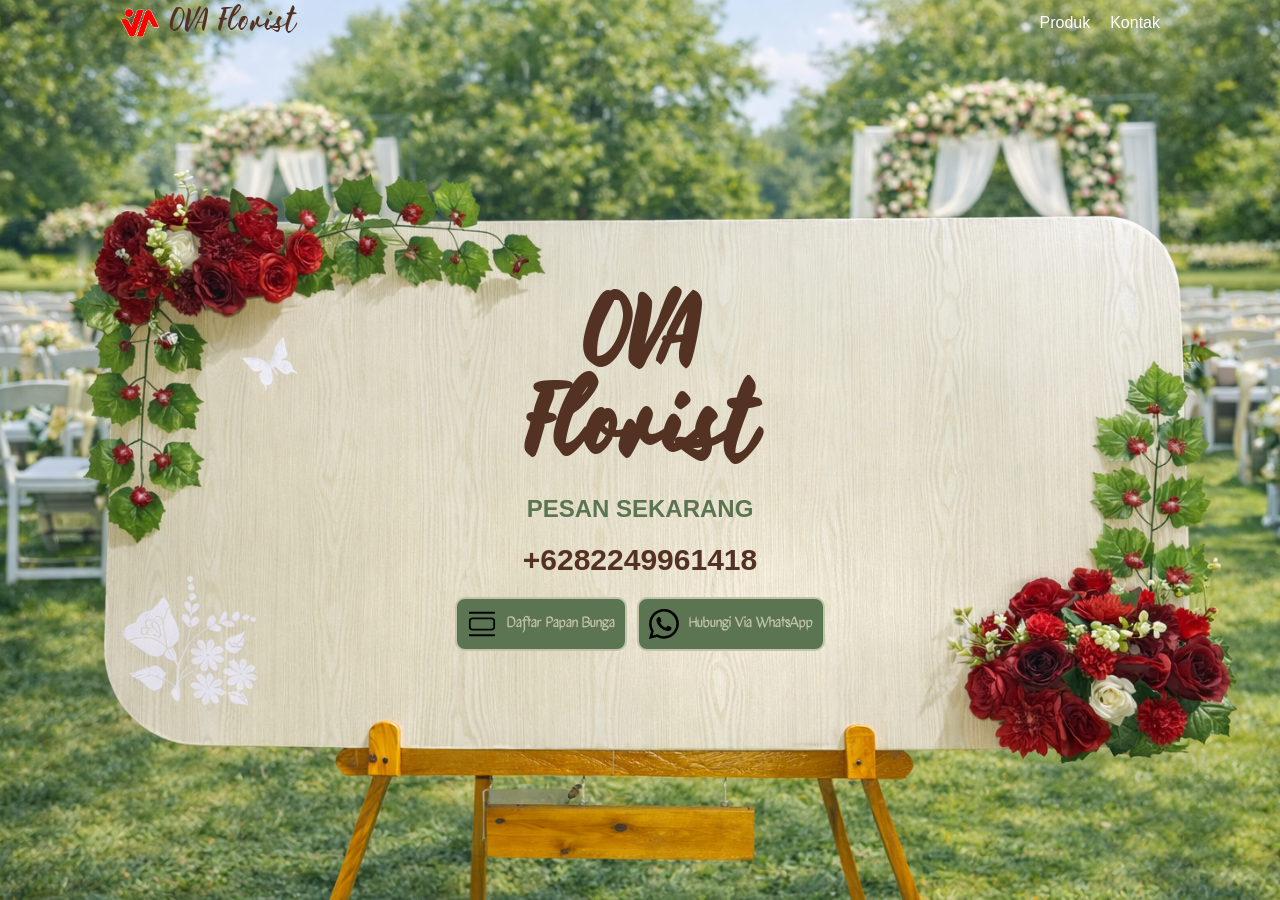
==== index.html @ 8baa2b20 "Update index.html Tombol whatsapp ke indonesia, tonbol list jadi daftar, dan update dari toko ova me" ====
<!DOCTYPE html>
<html lang="en">
<head>
    <meta charset="UTF-8">
    <meta name="viewport" content="width=device-width, initial-scale=1.0">
    <title>Ova Florist: Pesan Sekarang</title>
    <link rel="shortcut icon" href="img/icon/logo.png" type="image/x-icon">
    <link rel="stylesheet" href="style.css">
</head>
<body>
    <div class="container">
        <header>
            <div class="box">
                <a href="#">
                    <div class="logo">
                        <img src="img/icon/logo.png" alt="ova-logo" width="40px">
                        <p>OVA Florist</p>
                    </div>
                </a>
                <nav>
                    <ul>
                        <li>
                            <a href="#" class="product">Produk</a>
                        </li>
                        <li>
                            <a href="#" class="contact">Kontak</a>
                        </li>
                    </ul>
                </nav>
            </div>
        </header>
    <main>
        <div class="product">
            <section class="besar">
                <h1>Papan Kecil</h1>
                <div class="items">
                    <div class="item">
                        <img src="img/product/kecil/cantik-bulat1.jpeg" alt="bunga-besar">
                        <div class="name">Cantik Bulat1</div>
                        <div class="price">Rp 95.000</div>
                        <div class="btn-order">ORDER</div>
                    </div>
                    <div class="item">
                        <img src="img/product/kecil/cantik-bulat2.jpeg" alt="bunga-besar">
                        <div class="name">Cantik Bulat2</div>
                        <div class="price">Rp 95.000</div>
                        <div class="btn-order">ORDER</div>
                    </div>
                    <div class="item">
                        <img src="img/product/kecil/cantik-bulat3.jpeg" alt="bunga-besar">
                        <div class="name">Cantik Bulat3</div>
                        <div class="price">Rp 95.000</div>
                        <div class="btn-order">ORDER</div>
                    </div>
                    <div class="item">
                        <img src="img/product/kecil/cantik-kotak1.jpeg" alt="bunga-besar">
                        <div class="name">Cantik Kotak 1</div>
                        <div class="price">Rp 95.000</div>
                        <div class="btn-order">ORDER</div>
                    </div>
                    <div class="item">
                        <img src="img/product/kecil/cantik-kotak2.jpeg" alt="bunga-besar">
                        <div class="name">Cantik Kotak2</div>
                        <div class="price">Rp 95.000</div>
                        <div class="btn-order">ORDER</div>
                    </div>
                    <div class="item">
                        <img src="img/product/kecil/cantik-kotak3.jpeg" alt="bunga-besar">
                        <div class="name">Cantik Kotak3</div>
                        <div class="price">Rp 95.000</div>
                        <div class="btn-order">ORDER</div>
                    </div>
                    <div class="item">
                        <img src="img/product/kecil/cantik-kubah1.jpg" alt="bunga-besar">
                        <div class="name">Cantik Kubah1</div>
                        <div class="price">Rp 95.000</div>
                        <div class="btn-order">ORDER</div>
                    </div>
                </div>
            </section>
            <section class="sedang">
                <h1>Papan Sedang</h1>
                <div class="items">
                    <div class="item">
                        <img src="img/product/papan bunga sedang/indah-bulat1.jpeg" alt="bunga-besar">
                        <div class="name">Indah Bulat1</div>
                        <div class="price">Rp 170.000</div>
                        <div class="btn-order">ORDER</div>
                    </div>
                    <div class="item">
                        <img src="img/product/papan bunga sedang/indah-bulat2.jpg" alt="bunga-besar">
                        <div class="name">Indah Bulat2</div>
                        <div class="price">Rp 170.000</div>
                        <div class="btn-order">ORDER</div>
                    </div>
                    <div class="item">
                        <img src="img/product/papan bunga sedang/indah-kotak1.jpeg" alt="bunga-besar">
                        <div class="name">Indah Kotak1</div>
                        <div class="price">Rp 165.000</div>
                        <div class="btn-order">ORDER</div>
                    </div>
                    <div class="item">
                        <img src="img/product/papan bunga sedang/indah-kotak2.jpeg" alt="bunga-besar">
                        <div class="name">Indah Kotak2</div>
                        <div class="price">Rp 165.000</div>
                        <div class="btn-order">ORDER</div>
                    </div>
                    <div class="item">
                        <img src="img/product/papan bunga sedang/indah-kotak3.jpeg" alt="bunga-besar">
                        <div class="name">Indah Kotak3</div>
                        <div class="price">Rp 165.000</div>
                        <div class="btn-order">ORDER</div>
                    </div>
                    <div class="item">
                        <img src="img/product/papan bunga sedang/indah-kotak4.jpeg" alt="bunga-besar">
                        <div class="name">Indah Kotak4</div>
                        <div class="price">Rp 165.000</div>
                        <div class="btn-order">ORDER</div>
                    </div>
                    <div class="item">
                        <img src="img/product/papan bunga sedang/indah-kotak5.jpeg" alt="bunga-besar">
                        <div class="name">Indah Kotak5</div>
                        <div class="price">Rp 165.000</div>
                        <div class="btn-order">ORDER</div>
                    </div>
                </div>
            </section>
            <section class="kecil">
                <h1>Papan Besar</h1>
                <div class="items">
                    <div class="item">
                        <img src="img/product/papan bunga besar/menawan-kotak1.jpeg" alt="bunga-besar">
                        <div class="name">Menawan Kotak1</div>
                        <div class="price">Rp 250.000</div>
                        <div class="btn-order">ORDER</div>
                    </div>
                    <div class="item">
                        <img src="img/product/papan bunga besar/menawan-kotak2.jpg" alt="bunga-besar">
                        <div class="name">Menawan Kotak2</div>
                        <div class="price">Rp 200.000</div>
                        <div class="btn-order">ORDER</div>
                    </div>
                    <div class="item">
                        <img src="img/product/papan bunga besar/menawan-kotak3.jpg" alt="bunga-besar">
                        <div class="name">Menawan Kotak3</div>
                        <div class="price">Rp 300.000</div>
                        <div class="btn-order">ORDER</div>
                    </div>

                    <div class="item">
                        <img src="img/product/papan bunga besar/menawan-kotak4.jpg" alt="bunga-besar">
                        <div class="name">Menawan Kotak4</div>
                        <div class="price">Rp 200.000</div>
                        <div class="btn-order">ORDER</div>
                    </div>
                    <div class="item">
                        <img src="img/product/papan bunga besar/menawan-kotak5.jpg" alt="bunga-besar">
                        <div class="name">Menawan Kotak5</div>
                        <div class="price">Rp 300.000</div>
                        <div class="btn-order">ORDER</div>
                    </div>
                </div>
            </section>
            
        </div>

        <div class="contact">
            <h1>OVA <br>Florist</h1>
            <h2>PESAN SEKARANG</h2>
            <h3>+6282249961418</h3>
            <div class="box">
                <div class="list">
                    <img src="img/icon/view-list.svg" alt="list" width="30px">
                    <p>Daftar Papan Bunga</p></div>
                    
                <div class="whatsapp">
                    <a href="https://wa.me/6282249961418" target="_blank">
                        <img src="img/icon/whatsapp.svg" alt="wa" width="30px"  >
                        <p>Hubungi Via WhatsApp</p>
                    </a>
                </div>
            </div>
        </div>
    </main>
       
    </div>

    <script src="script.js"></script>
</body>
</html>
---- style.css ----
*{
    margin:0;
    padding:0;
}

@font-face {
    font-family: Sunflower;
    src: url(font/Sunflower.otf);
}

@font-face {
    font-family: Flowerbee;
    src: url(font/Flowerbee.ttf);
}

@font-face {
    font-family: Florist;
    src: url(font/The\ Florist\ Handwriting.ttf);
}
.container{
    background-image: url(img/bg/bunga.png);
    width: 100vw;
    height: 100vh;
    background-size: cover;
    background-position: center;
    display: flex;
    flex-direction: column;
}

header{
    width: 100%;
    
    display: flex;
    /* background-color: lavender; */
    justify-content: center;
}

header  .box{
    display: flex;
    flex: 1;
    /* background-color: bisque; */
    max-width: 1080px;
    box-sizing: border-box;
    padding: 0px 20px;
}

header .box a{
    text-decoration: none;
    color:#533223;
}
header .box a .logo{
    display: flex;
    align-items: center;
    gap: 10px;
}

header .box  a .logo p{
    font-family: Florist;
    font-size: 40px;
    /* background-color: red; */
    display: flex;
    align-items: center;
}

header .box nav{
    flex: 1;
    /* background-color: red; */
}

header .box  nav  ul{
    list-style: none;
    display: flex;
    justify-content: flex-end;
    gap:20px;
    align-items: center;
    /* background-color:blueviolet; */
    height: 100%;
}

header .box nav ul li a{
    text-decoration: none;
    font-family: 'Segoe UI', Tahoma, Geneva, Verdana, sans-serif;
    color: white;
}

main{
    flex: 1;
    display: flex;
    justify-content: center;
   overflow: hidden;
    /* align-items: center; */
    /* background-color: rgba(250, 235, 215, 0.555); */
    
}

main .product{
    flex: 1;
    display: flex;
    flex-direction: column;
    max-width: 1200px;
    background-color: #c2c4a6cc;
    padding: 10px;
    height: 98%;
    box-sizing: border-box;
    overflow-y: auto;
    border-radius: 30px;
    font-family: 'Segoe UI', Tahoma, Geneva, Verdana, sans-serif;
    gap: 10px;

}

main .product section{
    flex: 1;
}
main .product section h1{
    text-align: center;
    font-family:Flowerbee;
    color: #533223;
}

main .product section .items{
    display: flex;
    gap: 10px;
    flex-wrap: wrap;
    justify-content: center;
}

main .product section .items .item{
    font-family:Cambria, Cochin, Georgia, Times, 'Times New Roman', serif;
    display: flex;
    flex-direction: column;
    background-color:white;
   
    align-items: center;
    padding: 5px;
    border-radius: 5px;
    gap: 5px;
}
main .product section .items .item:hover{
    cursor: pointer;
    background-color:#533223;
    color: #C2C4A6;
    scale: 1.1;
}

main .product section .items .item img{
    height: 150px;
    border-top-left-radius: 5px;
    border-top-right-radius: 5px;
}

main .product section .items .item .name{
    font-family:Sunflower;
    font-size: 18px;
    padding: 5px;
}

main .product section .items .item .price{
    font-weight: bold;
}

main .product section .items .item .btn-order{
    background-color: #5B7451;
    flex: 1;
    padding: 10px;
    border-radius: 5px;
    color: white;
    cursor: pointer;
}

main .product section .items .item .btn-order:hover{
    background-color: #668659;
    
}













main .contact{
    flex: 1;
    display: flex;
    flex-direction: column;
    align-items: center;
    justify-content: center;
    max-width: 1200px;
    gap: 20px;
}

main .contact h1{
    font-family: Florist;
    font-size: 120px;
    color: #533223;
    text-align: center;
    line-height: 90px;
}

main  .contact h2{
    color: #5B7451;
    font-family: 'Segoe UI', Tahoma, Geneva, Verdana, sans-serif;
}

main .contact .box{
    display: flex;
    gap: 10px;
}

main .contact h3{
   color: #533223;
   font-family:'Franklin Gothic Medium', 'Arial Narrow', Arial, sans-serif;
   font-size: 30px;
}
main .contact .box div{
    background-color: #5B7451;
    display: flex;
    justify-content: center;
    align-items: center;
    padding: 10px;
    border-radius: 10px;
    gap: 10px;
    color: #C2C4A6;
    border: 2px #C2C4A6 solid;
    cursor: pointer;
    transition: transform 0.5s ease;
    font-family: Sunflower;
}

main .contact .box div a{
   text-decoration: none;
   color: #C2C4A6;
   display: flex;
   align-items: center;
   gap: 10px;
}
main .contact .box div:hover{
    transform: scale(1.1);
}
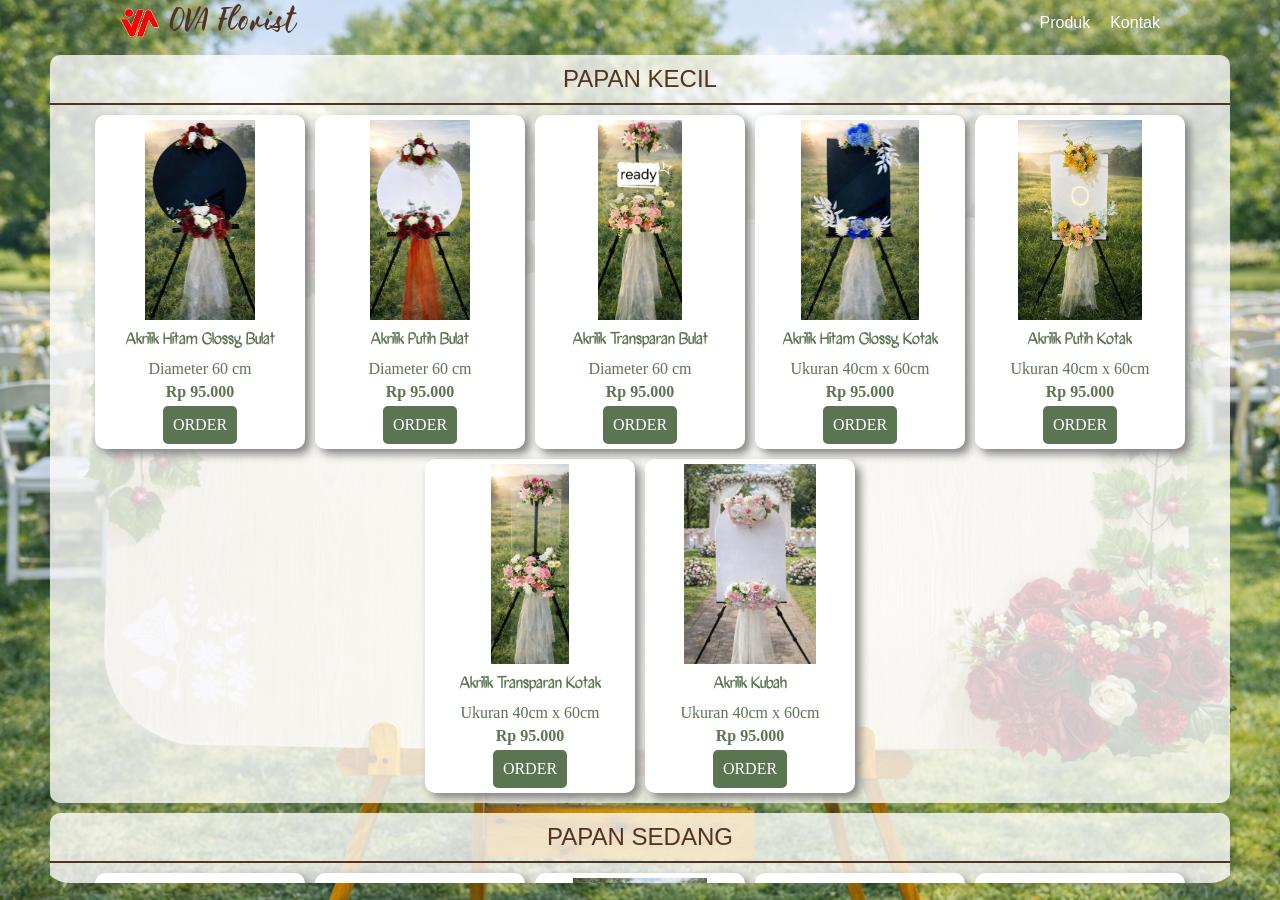
==== commit 2ae8930d: "Update Gambar, Nama, Info, dan Produk" ====
--- a/index.html
+++ b/index.html
@@ -31,132 +31,130 @@
         </header>
     <main>
         <div class="product">
-            <section class="besar">
+            <section>
                 <h1>Papan Kecil</h1>
                 <div class="items">
                     <div class="item">
-                        <img src="img/product/kecil/cantik-bulat1.jpeg" alt="bunga-besar">
-                        <div class="name">Cantik Bulat1</div>
+                        <div class="img-box">
+                            <img src="img/product/akrilik/papan-bunga-akrilik-hitam-glossy-bulat.jpg" alt="akrilik">
+                        </div>
+                        <div class="name">Akrilik Hitam Glossy Bulat</div>
+                        <div class="info">Diameter 60 cm</div>
                         <div class="price">Rp 95.000</div>
                         <div class="btn-order">ORDER</div>
                     </div>
                     <div class="item">
-                        <img src="img/product/kecil/cantik-bulat2.jpeg" alt="bunga-besar">
-                        <div class="name">Cantik Bulat2</div>
+                        <div class="img-box">
+                            <img src="img/product/akrilik/papan-bunga-akrilik-putih-bulat.jpg" alt="akrilik">
+                        </div>
+                        <div class="name">Akrilik Putih Bulat</div>
+                        <div class="info">Diameter 60 cm</div>
                         <div class="price">Rp 95.000</div>
                         <div class="btn-order">ORDER</div>
                     </div>
                     <div class="item">
-                        <img src="img/product/kecil/cantik-bulat3.jpeg" alt="bunga-besar">
-                        <div class="name">Cantik Bulat3</div>
+                        <div class="img-box">
+                            <img src="img/product/akrilik/papan-bunga-akrilik-transparan-bulat.jpg" alt="akrilik">
+                        </div>
+                        <div class="name">Akrilik Transparan Bulat</div>
+                        <div class="info">Diameter 60 cm</div>
                         <div class="price">Rp 95.000</div>
                         <div class="btn-order">ORDER</div>
                     </div>
                     <div class="item">
-                        <img src="img/product/kecil/cantik-kotak1.jpeg" alt="bunga-besar">
-                        <div class="name">Cantik Kotak 1</div>
+                        <div class="img-box">
+                            <img src="img/product/akrilik/papan-bunga-akrilik-hitam-kotak.jpg" alt="akrilik">
+                        </div>
+                        <div class="name">Akrilik Hitam Glossy Kotak</div>
+                        <div class="info">Ukuran 40cm x 60cm</div>
                         <div class="price">Rp 95.000</div>
                         <div class="btn-order">ORDER</div>
                     </div>
                     <div class="item">
-                        <img src="img/product/kecil/cantik-kotak2.jpeg" alt="bunga-besar">
-                        <div class="name">Cantik Kotak2</div>
+                        <div class="img-box">
+                            <img src="img/product/akrilik/papan-bunga-akrilik-putih-kotak.jpg" alt="akrilik">
+                        </div>
+                        <div class="name">Akrilik Putih Kotak</div>
+                        <div class="info">Ukuran 40cm x 60cm</div>
                         <div class="price">Rp 95.000</div>
                         <div class="btn-order">ORDER</div>
                     </div>
                     <div class="item">
-                        <img src="img/product/kecil/cantik-kotak3.jpeg" alt="bunga-besar">
-                        <div class="name">Cantik Kotak3</div>
+                        <div class="img-box">
+                            <img src="img/product/akrilik/papan-bunga-akrilik-transparan-kotak.jpg" alt="akrilik">
+                        </div>
+                        <div class="name">Akrilik Transparan Kotak</div>
+                        <div class="info">Ukuran 40cm x 60cm</div>
                         <div class="price">Rp 95.000</div>
                         <div class="btn-order">ORDER</div>
                     </div>
                     <div class="item">
-                        <img src="img/product/kecil/cantik-kubah1.jpg" alt="bunga-besar">
-                        <div class="name">Cantik Kubah1</div>
+                        <div class="img-box">
+                            <img src="img/product/akrilik/papan-bunga-akrilik-putih-kubah.jpg" alt="akrilik">
+                        </div>
+                        <div class="name">Akrilik Kubah</div>
+                        <div class="info">Ukuran 40cm x 60cm</div>
                         <div class="price">Rp 95.000</div>
                         <div class="btn-order">ORDER</div>
                     </div>
                 </div>
             </section>
-            <section class="sedang">
+            
+            <section>
                 <h1>Papan Sedang</h1>
                 <div class="items">
                     <div class="item">
-                        <img src="img/product/papan bunga sedang/indah-bulat1.jpeg" alt="bunga-besar">
-                        <div class="name">Indah Bulat1</div>
-                        <div class="price">Rp 170.000</div>
+                        <div class="img-box">
+                            <img src="img/product/papan bunga sedang/papan-bunga-hpl-sedang-double.jpg" alt="akrilik">
+                        </div>
+                        <div class="name">HPL Sedang (Double)</div>
+                        <div class="info">Ukuran 244cm x 80cm</div>
+                        <div class="price">Rp 250.000</div>
                         <div class="btn-order">ORDER</div>
                     </div>
                     <div class="item">
-                        <img src="img/product/papan bunga sedang/indah-bulat2.jpg" alt="bunga-besar">
-                        <div class="name">Indah Bulat2</div>
-                        <div class="price">Rp 170.000</div>
-                        <div class="btn-order">ORDER</div>
-                    </div>
-                    <div class="item">
-                        <img src="img/product/papan bunga sedang/indah-kotak1.jpeg" alt="bunga-besar">
-                        <div class="name">Indah Kotak1</div>
+                        <div class="img-box">
+                            <img src="img/product/papan bunga sedang/papan-bunga-hpl-sedang-tunggal-a.jpg" alt="akrilik">
+                        </div>
+                        <div class="name">HPL Sedang (Tunggal) A </div>
+                        <div class="info">Ukuran 122cm x 80cm</div>
                         <div class="price">Rp 165.000</div>
                         <div class="btn-order">ORDER</div>
                     </div>
                     <div class="item">
-                        <img src="img/product/papan bunga sedang/indah-kotak2.jpeg" alt="bunga-besar">
-                        <div class="name">Indah Kotak2</div>
+                        <div class="img-box">
+                            <img src="img/product/papan bunga sedang/papan-bunga-hpl-sedang-tunggal-b.jpg" alt="akrilik">
+                        </div>
+                        <div class="name">HPL Sedang (Tunggal) B </div>
+                        <div class="info">Ukuran 122cm x 80cm</div>
                         <div class="price">Rp 165.000</div>
                         <div class="btn-order">ORDER</div>
                     </div>
                     <div class="item">
-                        <img src="img/product/papan bunga sedang/indah-kotak3.jpeg" alt="bunga-besar">
-                        <div class="name">Indah Kotak3</div>
+                        <div class="img-box">
+                            <img src="img/product/papan bunga sedang/papan-bunga-hpl-sedang-tunggal-c.jpg" alt="akrilik">
+                        </div>
+                        <div class="name">HPL Sedang (Tunggal) C </div>
+                        <div class="info">Ukuran 122cm x 80cm</div>
                         <div class="price">Rp 165.000</div>
                         <div class="btn-order">ORDER</div>
                     </div>
                     <div class="item">
-                        <img src="img/product/papan bunga sedang/indah-kotak4.jpeg" alt="bunga-besar">
-                        <div class="name">Indah Kotak4</div>
+                        <div class="img-box">
+                            <img src="img/product/papan bunga sedang/papan-bunga-hpl-sedang-tunggal-d.jpg" alt="akrilik">
+                        </div>
+                        <div class="name">HPL Sedang (Tunggal) D </div>
+                        <div class="info">Ukuran 122cm x 80cm</div>
                         <div class="price">Rp 165.000</div>
                         <div class="btn-order">ORDER</div>
                     </div>
                     <div class="item">
-                        <img src="img/product/papan bunga sedang/indah-kotak5.jpeg" alt="bunga-besar">
-                        <div class="name">Indah Kotak5</div>
+                        <div class="img-box">
+                            <img src="img/product/papan bunga sedang/papan-bunga-hpl-sedang-tunggal-e.jpg" alt="akrilik">
+                        </div>
+                        <div class="name">HPL Sedang (Tunggal) E </div>
+                        <div class="info">Ukuran 122cm x 80cm</div>
                         <div class="price">Rp 165.000</div>
-                        <div class="btn-order">ORDER</div>
-                    </div>
-                </div>
-            </section>
-            <section class="kecil">
-                <h1>Papan Besar</h1>
-                <div class="items">
-                    <div class="item">
-                        <img src="img/product/papan bunga besar/menawan-kotak1.jpeg" alt="bunga-besar">
-                        <div class="name">Menawan Kotak1</div>
-                        <div class="price">Rp 250.000</div>
-                        <div class="btn-order">ORDER</div>
-                    </div>
-                    <div class="item">
-                        <img src="img/product/papan bunga besar/menawan-kotak2.jpg" alt="bunga-besar">
-                        <div class="name">Menawan Kotak2</div>
-                        <div class="price">Rp 200.000</div>
-                        <div class="btn-order">ORDER</div>
-                    </div>
-                    <div class="item">
-                        <img src="img/product/papan bunga besar/menawan-kotak3.jpg" alt="bunga-besar">
-                        <div class="name">Menawan Kotak3</div>
-                        <div class="price">Rp 300.000</div>
-                        <div class="btn-order">ORDER</div>
-                    </div>
-
-                    <div class="item">
-                        <img src="img/product/papan bunga besar/menawan-kotak4.jpg" alt="bunga-besar">
-                        <div class="name">Menawan Kotak4</div>
-                        <div class="price">Rp 200.000</div>
-                        <div class="btn-order">ORDER</div>
-                    </div>
-                    <div class="item">
-                        <img src="img/product/papan bunga besar/menawan-kotak5.jpg" alt="bunga-besar">
-                        <div class="name">Menawan Kotak5</div>
-                        <div class="price">Rp 300.000</div>
                         <div class="btn-order">ORDER</div>
                     </div>
                 </div>
--- a/style.css
+++ b/style.css
@@ -16,6 +16,11 @@
 @font-face {
     font-family: Florist;
     src: url(font/The\ Florist\ Handwriting.ttf);
+}
+
+@font-face {
+    font-family:'Franklin Gothic Medium', 'Arial Narrow', Arial, sans-serif;
+    src: url(font/Flowers.ttf);
 }
 .container{
     background-image: url(img/bg/bunga.png);
@@ -90,6 +95,7 @@
    overflow: hidden;
     /* align-items: center; */
     /* background-color: rgba(250, 235, 215, 0.555); */
+  
     
 }
 
@@ -98,7 +104,7 @@
     display: flex;
     flex-direction: column;
     max-width: 1200px;
-    background-color: #c2c4a6cc;
+  
     padding: 10px;
     height: 98%;
     box-sizing: border-box;
@@ -111,11 +117,19 @@
 
 main .product section{
     flex: 1;
+    /* background-color: white; */
 }
 main .product section h1{
+    background-color: rgba(255, 255, 255, 0.781);
+    padding: 10px;
     text-align: center;
-    font-family:Flowerbee;
-    color: #533223;
+    color:#533223;
+    border-bottom: #533223 2px solid;
+    text-transform:uppercase;
+    font-family:'Segoe UI', Tahoma, Geneva, Verdana, sans-serif;
+    font-weight: 400;
+    border-top-left-radius: 10px;
+    border-top-right-radius: 10px;
 }
 
 main .product section .items{
@@ -123,6 +137,11 @@
     gap: 10px;
     flex-wrap: wrap;
     justify-content: center;
+    padding: 10px;
+    background-color: rgba(255, 255, 255, 0.781);
+    border-bottom-left-radius: 10px ;
+    border-bottom-right-radius: 10px;
+    
 }
 
 main .product section .items .item{
@@ -130,23 +149,36 @@
     display: flex;
     flex-direction: column;
     background-color:white;
-   
+   color:#5B7451;
     align-items: center;
     padding: 5px;
-    border-radius: 5px;
+    border-radius: 10px;
     gap: 5px;
+    transition: background-color  0.2s ease;
+    box-shadow: 5px 5px 10px gray;
+
 }
 main .product section .items .item:hover{
     cursor: pointer;
-    background-color:#533223;
-    color: #C2C4A6;
-    scale: 1.1;
+    background-color: rgb(238, 230, 230);
+    color:#533223;
+    
+}
+
+main .product section .items .item .img-box{
+    width: 200px;
+    height: 200px;
+    /* background-color: #5B7451; */
+    display: flex;
+    justify-content: center;
+
 }
 
 main .product section .items .item img{
-    height: 150px;
-    border-top-left-radius: 5px;
-    border-top-right-radius: 5px;
+    width: 100%;
+    object-fit:scale-down;
+    border-radius: 10px;
+    /* background-color: black; */
 }
 
 main .product section .items .item .name{
@@ -172,7 +204,6 @@
     background-color: #668659;
     
 }
-
 
 
 
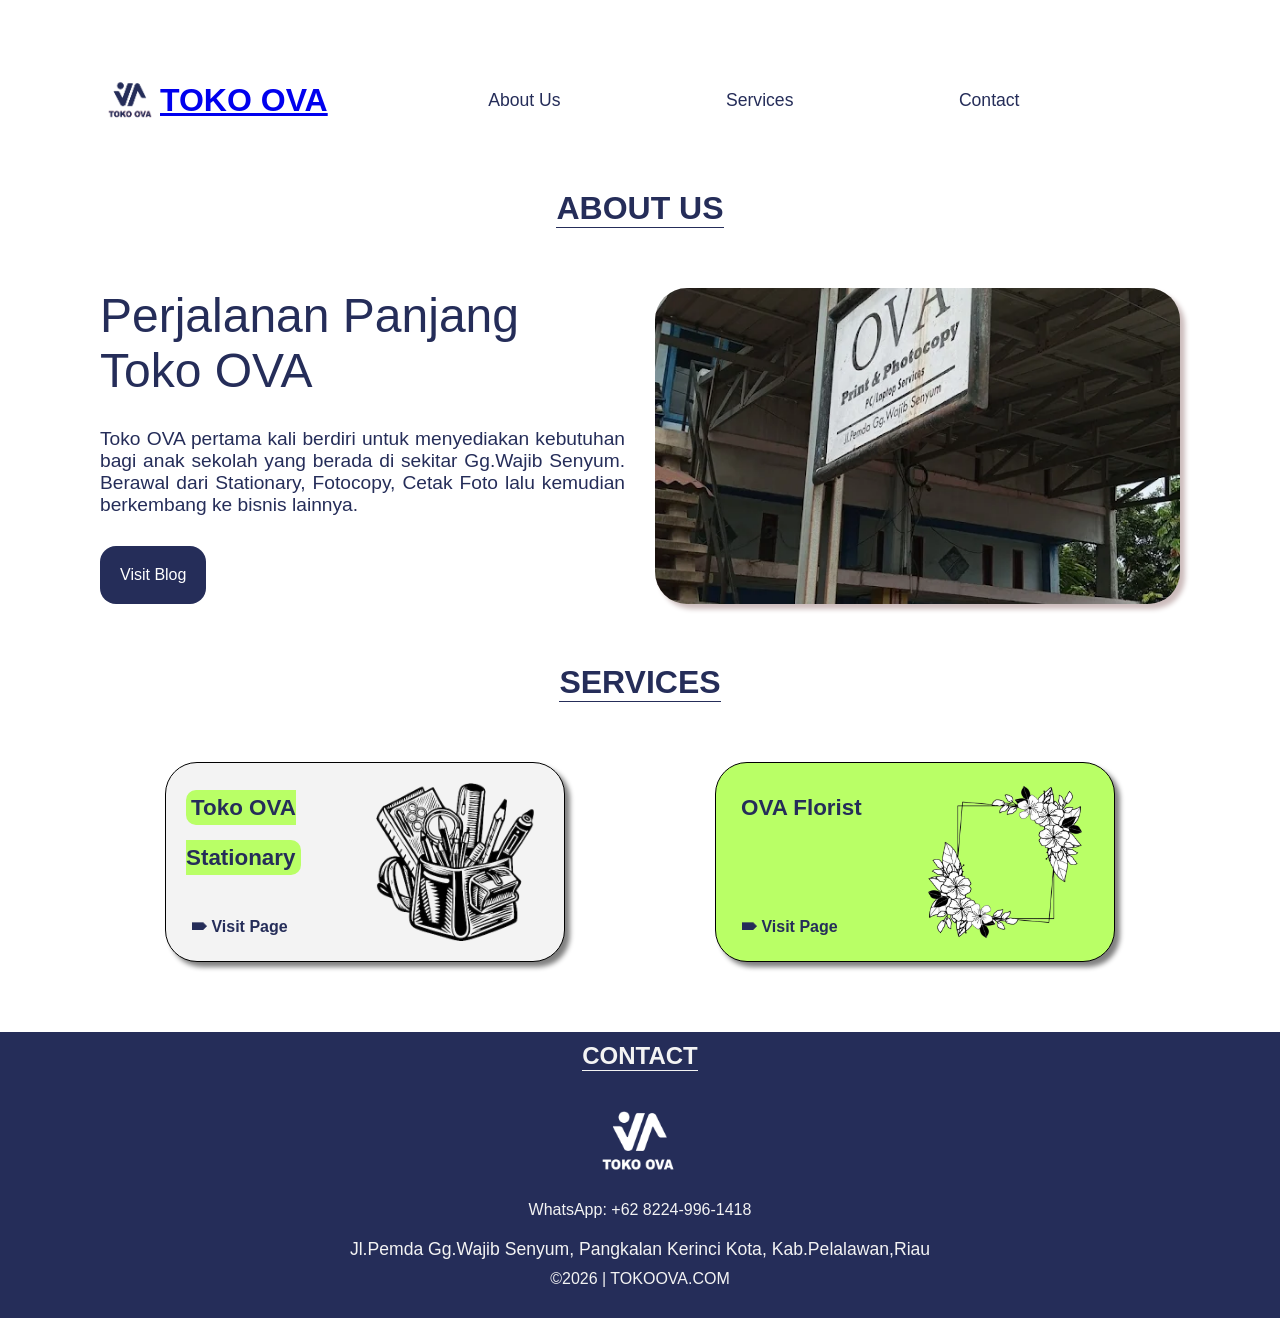
==== commit 6848b93b: "First Time" ====
--- a/index.html
+++ b/index.html
@@ -3,186 +3,78 @@
 <head>
     <meta charset="UTF-8">
     <meta name="viewport" content="width=device-width, initial-scale=1.0">
-    <title>Ova Florist: Pesan Sekarang</title>
-    <link rel="shortcut icon" href="img/icon/logo.png" type="image/x-icon">
+    <title>TOKO OVA</title>
     <link rel="stylesheet" href="style.css">
 </head>
 <body>
     <div class="container">
+        <div class="nav-bar">
+            <a href="https://tokoova.com/">
+                <div class="logo">
+                <div class="pic"></div>
+                <div class="text">TOKO OVA</div>
+            </div>
+            </a>
+            <ul>
+                <li>
+                    <a href="#about-us">About Us</a>
+                </li>
+                <li>
+                    <a href="#services">Services</a>
+                </li>
+                <li>
+                    <a href="#contact">Contact</a>
+                </li>
+            </ul>
+        </div>
+        <h1 class="section" id="about-us">ABOUT US</h1>
         <header>
-            <div class="box">
-                <a href="#">
-                    <div class="logo">
-                        <img src="img/icon/logo.png" alt="ova-logo" width="40px">
-                        <p>OVA Florist</p>
-                    </div>
+            
+           <div class="company-profile">
+            <h1>Perjalanan Panjang Toko OVA</h1>
+            <p>Toko OVA pertama kali berdiri untuk menyediakan kebutuhan bagi anak sekolah yang berada di sekitar Gg.Wajib Senyum. Berawal dari Stationary, Fotocopy, Cetak Foto lalu kemudian berkembang ke bisnis lainnya.</p>
+            <a href="blog.html">
+                <button>Visit Blog</button>
+            </a>
+            
+           </div> 
+           <div class="shop-img"></div>
+        </header>
+        <h1 class="section" id="services">SERVICES</h1>
+        <section class="services">
+            <div class="box stationary">
+                <div class="detail">
+                    <div class="title"><span>Toko OVA Stationary</span></div>
+                    <a href="toko-ova.html">
+                        &#129078
+                        Visit Page</a>
+                </div>
+                <div class="img-support"></div>
+            </div>
+            <div class="box florist">
+                <div class="detail">
+                    <div class="title"><span>OVA Florist</span></div>
+                    <a href="https://florist.tokoova.com/">
+                        &#129078
+                        Visit Page</a>
+                </div>
+                <div class="img-support"></div>
+            </div>
+        </section>
+        
+        
+    </div>
+    <section class="contact" id="contact">
+            <h1 class="section">CONTACT</h1>
+            <div class="logo"></div>
+            <div class="phone">WhatsApp: +62 8224-996-1418</div>
+            <div class="email"></div>
+            <div class="address">Jl.Pemda Gg.Wajib Senyum, Pangkalan Kerinci Kota, Kab.Pelalawan,Riau</div>
+            <div class="copyright">
+                <a href="https://tokoova.com/">
+                    ©2026 | TOKOOVA.COM
                 </a>
-                <nav>
-                    <ul>
-                        <li>
-                            <a href="#" class="product">Produk</a>
-                        </li>
-                        <li>
-                            <a href="#" class="contact">Kontak</a>
-                        </li>
-                    </ul>
-                </nav>
             </div>
-        </header>
-    <main>
-        <div class="product">
-            <section>
-                <h1>Papan Kecil</h1>
-                <div class="items">
-                    <div class="item">
-                        <div class="img-box">
-                            <img src="img/product/akrilik/papan-bunga-akrilik-hitam-glossy-bulat.jpg" alt="akrilik">
-                        </div>
-                        <div class="name">Akrilik Hitam Glossy Bulat</div>
-                        <div class="info">Diameter 60 cm</div>
-                        <div class="price">Rp 95.000</div>
-                        <div class="btn-order">ORDER</div>
-                    </div>
-                    <div class="item">
-                        <div class="img-box">
-                            <img src="img/product/akrilik/papan-bunga-akrilik-putih-bulat.jpg" alt="akrilik">
-                        </div>
-                        <div class="name">Akrilik Putih Bulat</div>
-                        <div class="info">Diameter 60 cm</div>
-                        <div class="price">Rp 95.000</div>
-                        <div class="btn-order">ORDER</div>
-                    </div>
-                    <div class="item">
-                        <div class="img-box">
-                            <img src="img/product/akrilik/papan-bunga-akrilik-transparan-bulat.jpg" alt="akrilik">
-                        </div>
-                        <div class="name">Akrilik Transparan Bulat</div>
-                        <div class="info">Diameter 60 cm</div>
-                        <div class="price">Rp 95.000</div>
-                        <div class="btn-order">ORDER</div>
-                    </div>
-                    <div class="item">
-                        <div class="img-box">
-                            <img src="img/product/akrilik/papan-bunga-akrilik-hitam-kotak.jpg" alt="akrilik">
-                        </div>
-                        <div class="name">Akrilik Hitam Glossy Kotak</div>
-                        <div class="info">Ukuran 40cm x 60cm</div>
-                        <div class="price">Rp 95.000</div>
-                        <div class="btn-order">ORDER</div>
-                    </div>
-                    <div class="item">
-                        <div class="img-box">
-                            <img src="img/product/akrilik/papan-bunga-akrilik-putih-kotak.jpg" alt="akrilik">
-                        </div>
-                        <div class="name">Akrilik Putih Kotak</div>
-                        <div class="info">Ukuran 40cm x 60cm</div>
-                        <div class="price">Rp 95.000</div>
-                        <div class="btn-order">ORDER</div>
-                    </div>
-                    <div class="item">
-                        <div class="img-box">
-                            <img src="img/product/akrilik/papan-bunga-akrilik-transparan-kotak.jpg" alt="akrilik">
-                        </div>
-                        <div class="name">Akrilik Transparan Kotak</div>
-                        <div class="info">Ukuran 40cm x 60cm</div>
-                        <div class="price">Rp 95.000</div>
-                        <div class="btn-order">ORDER</div>
-                    </div>
-                    <div class="item">
-                        <div class="img-box">
-                            <img src="img/product/akrilik/papan-bunga-akrilik-putih-kubah.jpg" alt="akrilik">
-                        </div>
-                        <div class="name">Akrilik Kubah</div>
-                        <div class="info">Ukuran 40cm x 60cm</div>
-                        <div class="price">Rp 95.000</div>
-                        <div class="btn-order">ORDER</div>
-                    </div>
-                </div>
-            </section>
-            
-            <section>
-                <h1>Papan Sedang</h1>
-                <div class="items">
-                    <div class="item">
-                        <div class="img-box">
-                            <img src="img/product/papan bunga sedang/papan-bunga-hpl-sedang-double.jpg" alt="akrilik">
-                        </div>
-                        <div class="name">HPL Sedang (Double)</div>
-                        <div class="info">Ukuran 244cm x 80cm</div>
-                        <div class="price">Rp 250.000</div>
-                        <div class="btn-order">ORDER</div>
-                    </div>
-                    <div class="item">
-                        <div class="img-box">
-                            <img src="img/product/papan bunga sedang/papan-bunga-hpl-sedang-tunggal-a.jpg" alt="akrilik">
-                        </div>
-                        <div class="name">HPL Sedang (Tunggal) A </div>
-                        <div class="info">Ukuran 122cm x 80cm</div>
-                        <div class="price">Rp 165.000</div>
-                        <div class="btn-order">ORDER</div>
-                    </div>
-                    <div class="item">
-                        <div class="img-box">
-                            <img src="img/product/papan bunga sedang/papan-bunga-hpl-sedang-tunggal-b.jpg" alt="akrilik">
-                        </div>
-                        <div class="name">HPL Sedang (Tunggal) B </div>
-                        <div class="info">Ukuran 122cm x 80cm</div>
-                        <div class="price">Rp 165.000</div>
-                        <div class="btn-order">ORDER</div>
-                    </div>
-                    <div class="item">
-                        <div class="img-box">
-                            <img src="img/product/papan bunga sedang/papan-bunga-hpl-sedang-tunggal-c.jpg" alt="akrilik">
-                        </div>
-                        <div class="name">HPL Sedang (Tunggal) C </div>
-                        <div class="info">Ukuran 122cm x 80cm</div>
-                        <div class="price">Rp 165.000</div>
-                        <div class="btn-order">ORDER</div>
-                    </div>
-                    <div class="item">
-                        <div class="img-box">
-                            <img src="img/product/papan bunga sedang/papan-bunga-hpl-sedang-tunggal-d.jpg" alt="akrilik">
-                        </div>
-                        <div class="name">HPL Sedang (Tunggal) D </div>
-                        <div class="info">Ukuran 122cm x 80cm</div>
-                        <div class="price">Rp 165.000</div>
-                        <div class="btn-order">ORDER</div>
-                    </div>
-                    <div class="item">
-                        <div class="img-box">
-                            <img src="img/product/papan bunga sedang/papan-bunga-hpl-sedang-tunggal-e.jpg" alt="akrilik">
-                        </div>
-                        <div class="name">HPL Sedang (Tunggal) E </div>
-                        <div class="info">Ukuran 122cm x 80cm</div>
-                        <div class="price">Rp 165.000</div>
-                        <div class="btn-order">ORDER</div>
-                    </div>
-                </div>
-            </section>
-            
-        </div>
-
-        <div class="contact">
-            <h1>OVA <br>Florist</h1>
-            <h2>PESAN SEKARANG</h2>
-            <h3>+6282249961418</h3>
-            <div class="box">
-                <div class="list">
-                    <img src="img/icon/view-list.svg" alt="list" width="30px">
-                    <p>Daftar Papan Bunga</p></div>
-                    
-                <div class="whatsapp">
-                    <a href="https://wa.me/6282249961418" target="_blank">
-                        <img src="img/icon/whatsapp.svg" alt="wa" width="30px"  >
-                        <p>Hubungi Via WhatsApp</p>
-                    </a>
-                </div>
-            </div>
-        </div>
-    </main>
-       
-    </div>
-
-    <script src="script.js"></script>
+        </section>
 </body>
-</html>
+</html>
--- a/style.css
+++ b/style.css
@@ -1,278 +1,292 @@
 *{
-    margin:0;
-    padding:0;
+    margin: 0;
+    padding: 0;
 }
 
 @font-face {
-    font-family: Sunflower;
-    src: url(font/Sunflower.otf);
-}
-
-@font-face {
-    font-family: Flowerbee;
-    src: url(font/Flowerbee.ttf);
-}
-
-@font-face {
-    font-family: Florist;
+    font-family: florist;
     src: url(font/The\ Florist\ Handwriting.ttf);
 }
-
-@font-face {
-    font-family:'Franklin Gothic Medium', 'Arial Narrow', Arial, sans-serif;
-    src: url(font/Flowers.ttf);
-}
+body{
+    overflow-x: hidden;
+    display: flex;
+    flex-direction: column;
+}
+
 .container{
-    background-image: url(img/bg/bunga.png);
     width: 100vw;
-    height: 100vh;
+    /* background-color: aquamarine; */
+    display: flex;
+    flex-direction: column;
+    justify-content: center;
+    padding: 40px 50px;
+    box-sizing: border-box;
+    color: #252d59;
+    
+    
+}
+
+.navbar  header section{
+    min-width: 400px;
+    box-sizing: border-box;
+}
+
+.nav-bar{
+    width: 100%;
+    /* background-color: #252d59; */
+    
+    display: flex;
+    justify-content: space-between;
+    font-family: 'Segoe UI', Tahoma, Geneva, Verdana, sans-serif;
+    min-width: 320px;
+    /* background-color: #252d59; */
+    margin: 30px auto;
+    max-width: 1080px;
+    
+}
+
+.nav-bar .logo{
+    display: flex;
+    align-items: center;
+ 
+}
+
+.nav-bar .logo .pic{
+    width: 60px;
+    height: 60px;
+    background-image: url(img/Logo\ OVA\ Transparent.png);
+    background-size: contain;
+    background-repeat: no-repeat;
+}
+
+.nav-bar .text{
+    font-family: Arial, Helvetica, sans-serif;
+    font-size: 2rem;
+    font-weight: 700;
+}
+
+.nav-bar ul{
+    list-style-type: none;
+    display: flex;
+    flex: 1;
+    justify-content:space-evenly;
+    align-items: center;
+    /* background-color: #b9ff66; */
+}
+.nav-bar ul li{
+    text-align: center;
+}
+
+.nav-bar  ul a{
+    text-decoration: none;
+    color: #252d59;
+    font-size: 1.1rem;
+    width: fit-content;
+    padding: 5px;
+}
+
+.nav-bar  ul a:hover{
+    border-bottom: #252d59 solid 2px;
+    
+    box-sizing: border-box;
+}
+
+h1.section{
+    text-align: center;
+    margin: 30px auto;
+    border-bottom: #252d59 solid 1px;
+    width: fit-content;
+    font-family: 'Segoe UI', Tahoma, Geneva, Verdana, sans-serif;
+    box-sizing: border-box;
+}
+header{
+    font-family: 'Segoe UI', Tahoma, Geneva, Verdana, sans-serif;
+    display: flex;
+    justify-content: space-between;
+    margin-bottom: 30px;
+    box-sizing: border-box;
+    margin: 30px auto;
+    max-width: 1080px;
+    
+}
+header h1{
+    font-weight: 500;
+    font-size: 3rem;
+    text-align: left;
+}
+
+header p{
+    margin-top: 30px;
+    font-size: 1.2rem;
+    margin-bottom: 30px;
+}
+
+header button{
+    padding: 20px;
+    background-color: #252d59;
+    color: white;
+    font-family: 'Segoe UI', Tahoma, Geneva, Verdana, sans-serif;
+    font-size: 1rem;
+    border: none;
+    border-radius: 1rem;
+    cursor: pointer;
+    width: fit-content;
+}
+
+
+
+header .company-profile{
+    flex: 2;
+    padding-right: 30px;
+    box-sizing: border-box;
+    text-align: justify;
+    display: flex;
+    flex-direction: column;
+    justify-content: space-between;
+}
+
+header .shop-img{
+    background-image: url(img/toko.webp);
+    border-radius: 2rem;
+    box-shadow:5px 5px 5px rgb(204, 188, 188) ;
+    flex: 2;
     background-size: cover;
+    background-repeat: no-repeat;
+    background-color: black;
     background-position: center;
-    display: flex;
-    flex-direction: column;
-}
-
-header{
+    min-width: 300px;
+}
+
+.services{
+    display: flex;
+    flex-wrap: wrap;
+    align-items: center;
+    gap:20px;
+    font-family: 'Segoe UI', Tahoma, Geneva, Verdana, sans-serif;
+    box-sizing: border-box;
+    /* background-color: #252d59; */
+    margin: 30px auto;
+    max-width: 1080px;
     width: 100%;
     
-    display: flex;
-    /* background-color: lavender; */
-    justify-content: center;
-}
-
-header  .box{
-    display: flex;
+}
+
+.services .box{
+    width: 400px;
+    height: 200px;
+    border: 1px black solid;
+    margin: 0px auto;
+    padding: 20px;
+    box-sizing: border-box;
+    display: flex;
+    border-radius: 2rem;
+    box-shadow: 5px 5px 5px gray;
+}
+
+.services .box.stationary{
+    background-color: #f3f3f3;
+}
+.services .box.stationary .title span{
+  background-color:#b9ff66;
+}
+
+.services .box.florist .title span{
+  /* background-color:#f3f3f3; */
+
+}
+
+.services .box.florist{
+    background-color: #b9ff66;
+}
+
+.services .box .detail{
+    display: flex;
+    flex-direction: column;
+    justify-content: space-between;
     flex: 1;
-    /* background-color: bisque; */
-    max-width: 1080px;
-    box-sizing: border-box;
-    padding: 0px 20px;
-}
-
-header .box a{
-    text-decoration: none;
-    color:#533223;
-}
-header .box a .logo{
-    display: flex;
-    align-items: center;
-    gap: 10px;
-}
-
-header .box  a .logo p{
-    font-family: Florist;
-    font-size: 40px;
-    /* background-color: red; */
-    display: flex;
-    align-items: center;
-}
-
-header .box nav{
-    flex: 1;
-    /* background-color: red; */
-}
-
-header .box  nav  ul{
-    list-style: none;
-    display: flex;
-    justify-content: flex-end;
-    gap:20px;
-    align-items: center;
-    /* background-color:blueviolet; */
-    height: 100%;
-}
-
-header .box nav ul li a{
-    text-decoration: none;
-    font-family: 'Segoe UI', Tahoma, Geneva, Verdana, sans-serif;
-    color: white;
-}
-
-main{
-    flex: 1;
-    display: flex;
-    justify-content: center;
-   overflow: hidden;
-    /* align-items: center; */
-    /* background-color: rgba(250, 235, 215, 0.555); */
-  
-    
-}
-
-main .product{
-    flex: 1;
-    display: flex;
-    flex-direction: column;
-    max-width: 1200px;
-  
-    padding: 10px;
-    height: 98%;
-    box-sizing: border-box;
-    overflow-y: auto;
-    border-radius: 30px;
-    font-family: 'Segoe UI', Tahoma, Geneva, Verdana, sans-serif;
-    gap: 10px;
-
-}
-
-main .product section{
-    flex: 1;
-    /* background-color: white; */
-}
-main .product section h1{
-    background-color: rgba(255, 255, 255, 0.781);
-    padding: 10px;
-    text-align: center;
-    color:#533223;
-    border-bottom: #533223 2px solid;
-    text-transform:uppercase;
-    font-family:'Segoe UI', Tahoma, Geneva, Verdana, sans-serif;
-    font-weight: 400;
-    border-top-left-radius: 10px;
-    border-top-right-radius: 10px;
-}
-
-main .product section .items{
-    display: flex;
-    gap: 10px;
-    flex-wrap: wrap;
-    justify-content: center;
-    padding: 10px;
-    background-color: rgba(255, 255, 255, 0.781);
-    border-bottom-left-radius: 10px ;
-    border-bottom-right-radius: 10px;
-    
-}
-
-main .product section .items .item{
-    font-family:Cambria, Cochin, Georgia, Times, 'Times New Roman', serif;
-    display: flex;
-    flex-direction: column;
-    background-color:white;
-   color:#5B7451;
-    align-items: center;
+}
+
+.services .box .detail .title{
+    font-size: 1.4rem;
+    font-weight: 600;
+    line-height: 50px;
+    box-sizing: content-box;
+}
+
+.services .box .detail .title span{
     padding: 5px;
     border-radius: 10px;
-    gap: 5px;
-    transition: background-color  0.2s ease;
-    box-shadow: 5px 5px 10px gray;
-
-}
-main .product section .items .item:hover{
-    cursor: pointer;
-    background-color: rgb(238, 230, 230);
-    color:#533223;
-    
-}
-
-main .product section .items .item .img-box{
-    width: 200px;
-    height: 200px;
-    /* background-color: #5B7451; */
-    display: flex;
-    justify-content: center;
-
-}
-
-main .product section .items .item img{
-    width: 100%;
-    object-fit:scale-down;
-    border-radius: 10px;
-    /* background-color: black; */
-}
-
-main .product section .items .item .name{
-    font-family:Sunflower;
-    font-size: 18px;
+}
+
+.services .box .detail a{
+    text-decoration: none;
+    font-size: 1rem;
+    font-weight: 600;
+    color: #252d59;
+    display: flex;
+    align-items: center;
+    width: fit-content;
     padding: 5px;
 }
 
-main .product section .items .item .price{
-    font-weight: bold;
-}
-
-main .product section .items .item .btn-order{
-    background-color: #5B7451;
+.services .box .detail a:hover{
+    border-bottom: 2px solid #252d59;
+   
+}
+
+
+
+
+
+.services .box .img-support{
     flex: 1;
-    padding: 10px;
-    border-radius: 5px;
-    color: white;
-    cursor: pointer;
-}
-
-main .product section .items .item .btn-order:hover{
-    background-color: #668659;
-    
-}
-
-
-
-
-
-
-
-
-
-
-
-
-main .contact{
-    flex: 1;
-    display: flex;
-    flex-direction: column;
-    align-items: center;
-    justify-content: center;
-    max-width: 1200px;
-    gap: 20px;
-}
-
-main .contact h1{
-    font-family: Florist;
-    font-size: 120px;
-    color: #533223;
+    
+    background-size: contain;
+    background-repeat: no-repeat;
+    background-position: center;
+
+}
+
+.services .box.stationary .img-support{
+ background-image: url(img/stationary.png);
+}
+
+.services .box.florist .img-support{
+ background-image: url(img/florist.png);
+}
+
+
+.contact h1.section{
+    color: #f3f3f3;
+    margin-top: 10px;
+    border-bottom: #f3f3f3 solid 1px;
+    margin-bottom: 10px;
+}
+.contact{
+    background-color: #252d59;
+    width: 100vw;
+    display: flex;
+    flex-direction: column;
+    align-items: center;
+    padding-bottom: 30px;
+    font-family: 'Segoe UI', Tahoma, Geneva, Verdana, sans-serif;
+    gap: 10px;
+    color: #f3f3f3;
     text-align: center;
-    line-height: 90px;
-}
-
-main  .contact h2{
-    color: #5B7451;
-    font-family: 'Segoe UI', Tahoma, Geneva, Verdana, sans-serif;
-}
-
-main .contact .box{
-    display: flex;
-    gap: 10px;
-}
-
-main .contact h3{
-   color: #533223;
-   font-family:'Franklin Gothic Medium', 'Arial Narrow', Arial, sans-serif;
-   font-size: 30px;
-}
-main .contact .box div{
-    background-color: #5B7451;
-    display: flex;
-    justify-content: center;
-    align-items: center;
-    padding: 10px;
-    border-radius: 10px;
-    gap: 10px;
-    color: #C2C4A6;
-    border: 2px #C2C4A6 solid;
-    cursor: pointer;
-    transition: transform 0.5s ease;
-    font-family: Sunflower;
-}
-
-main .contact .box div a{
-   text-decoration: none;
-   color: #C2C4A6;
-   display: flex;
-   align-items: center;
-   gap: 10px;
-}
-main .contact .box div:hover{
-    transform: scale(1.1);
-}
-
-
+}
+
+.contact .logo{
+    width: 100px;
+    height: 100px;
+    background-image: url(img/Logo\ OVA.png);
+    background-size: contain;
+}
+
+.contact .address{
+    font-size: 1.1rem;
+}
+
+.contact .copyright a{
+    text-decoration: none;
+    color: #f3f3f3;
+}
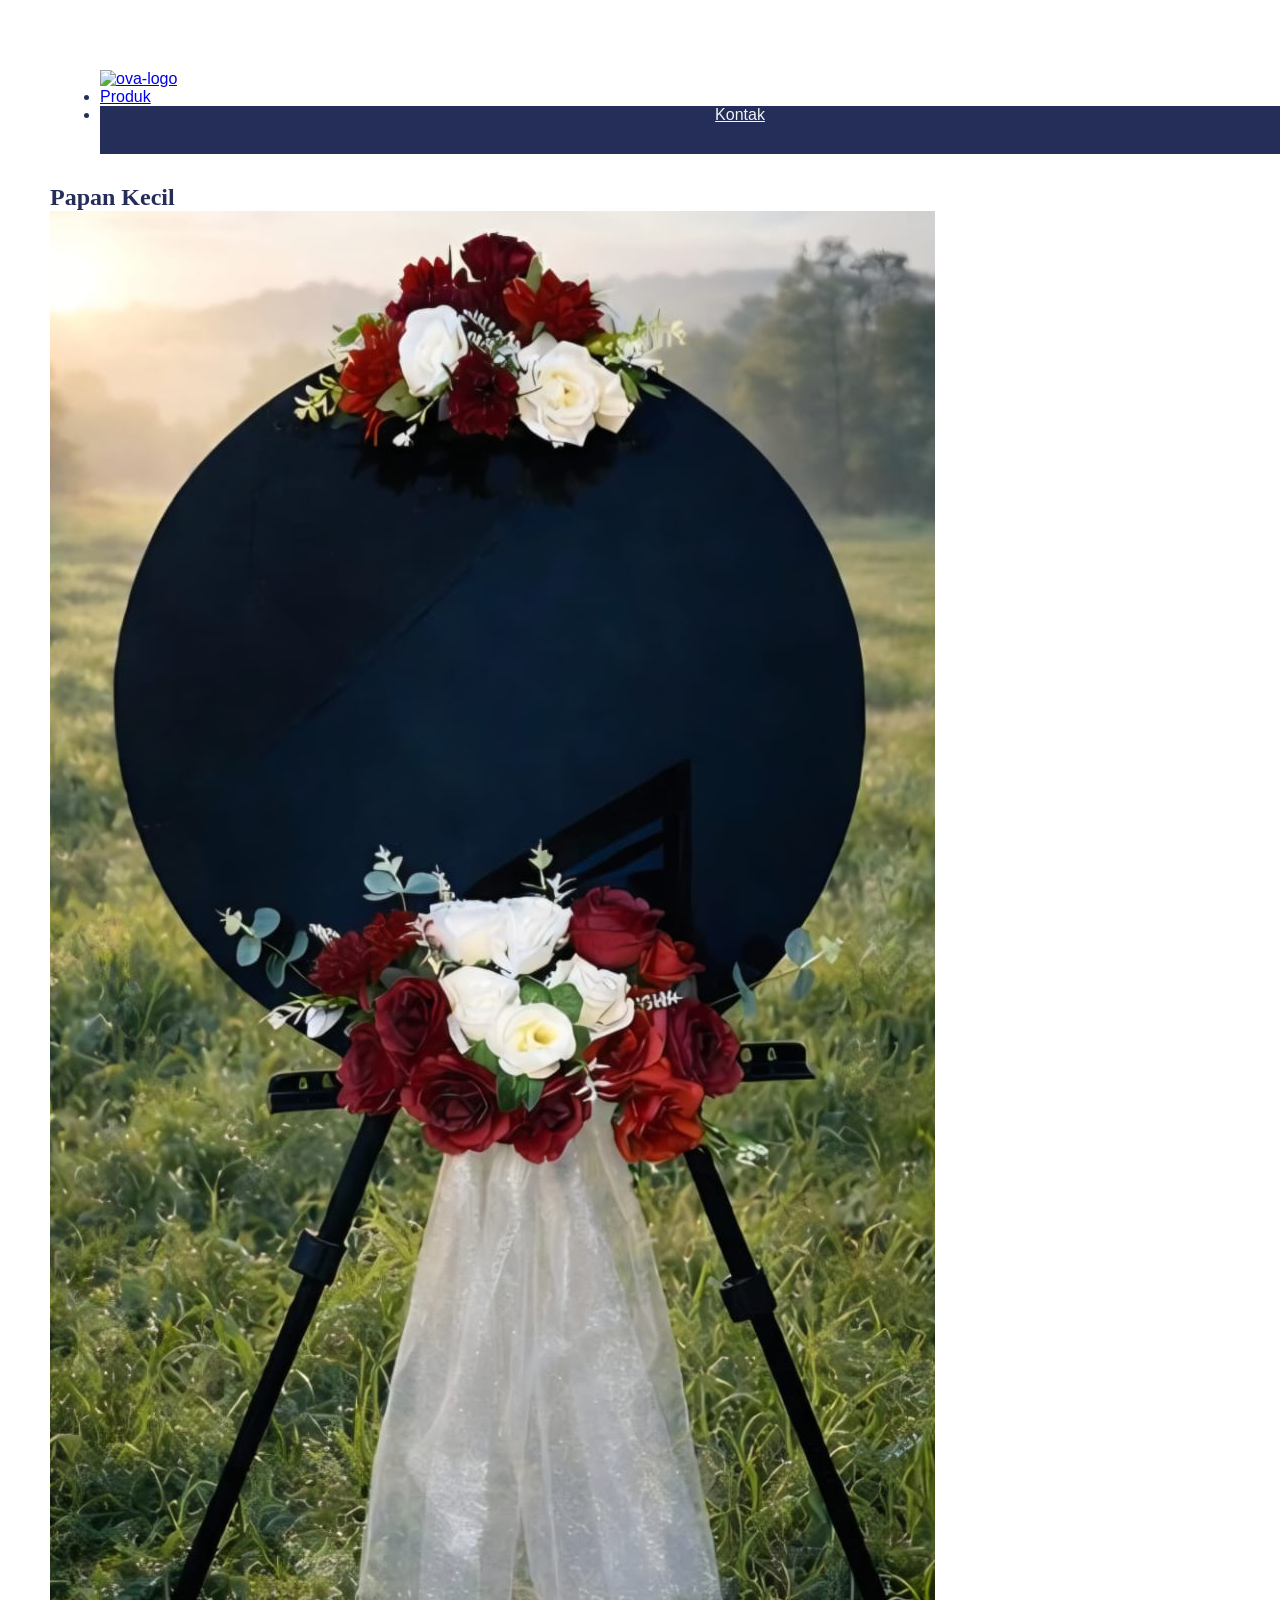
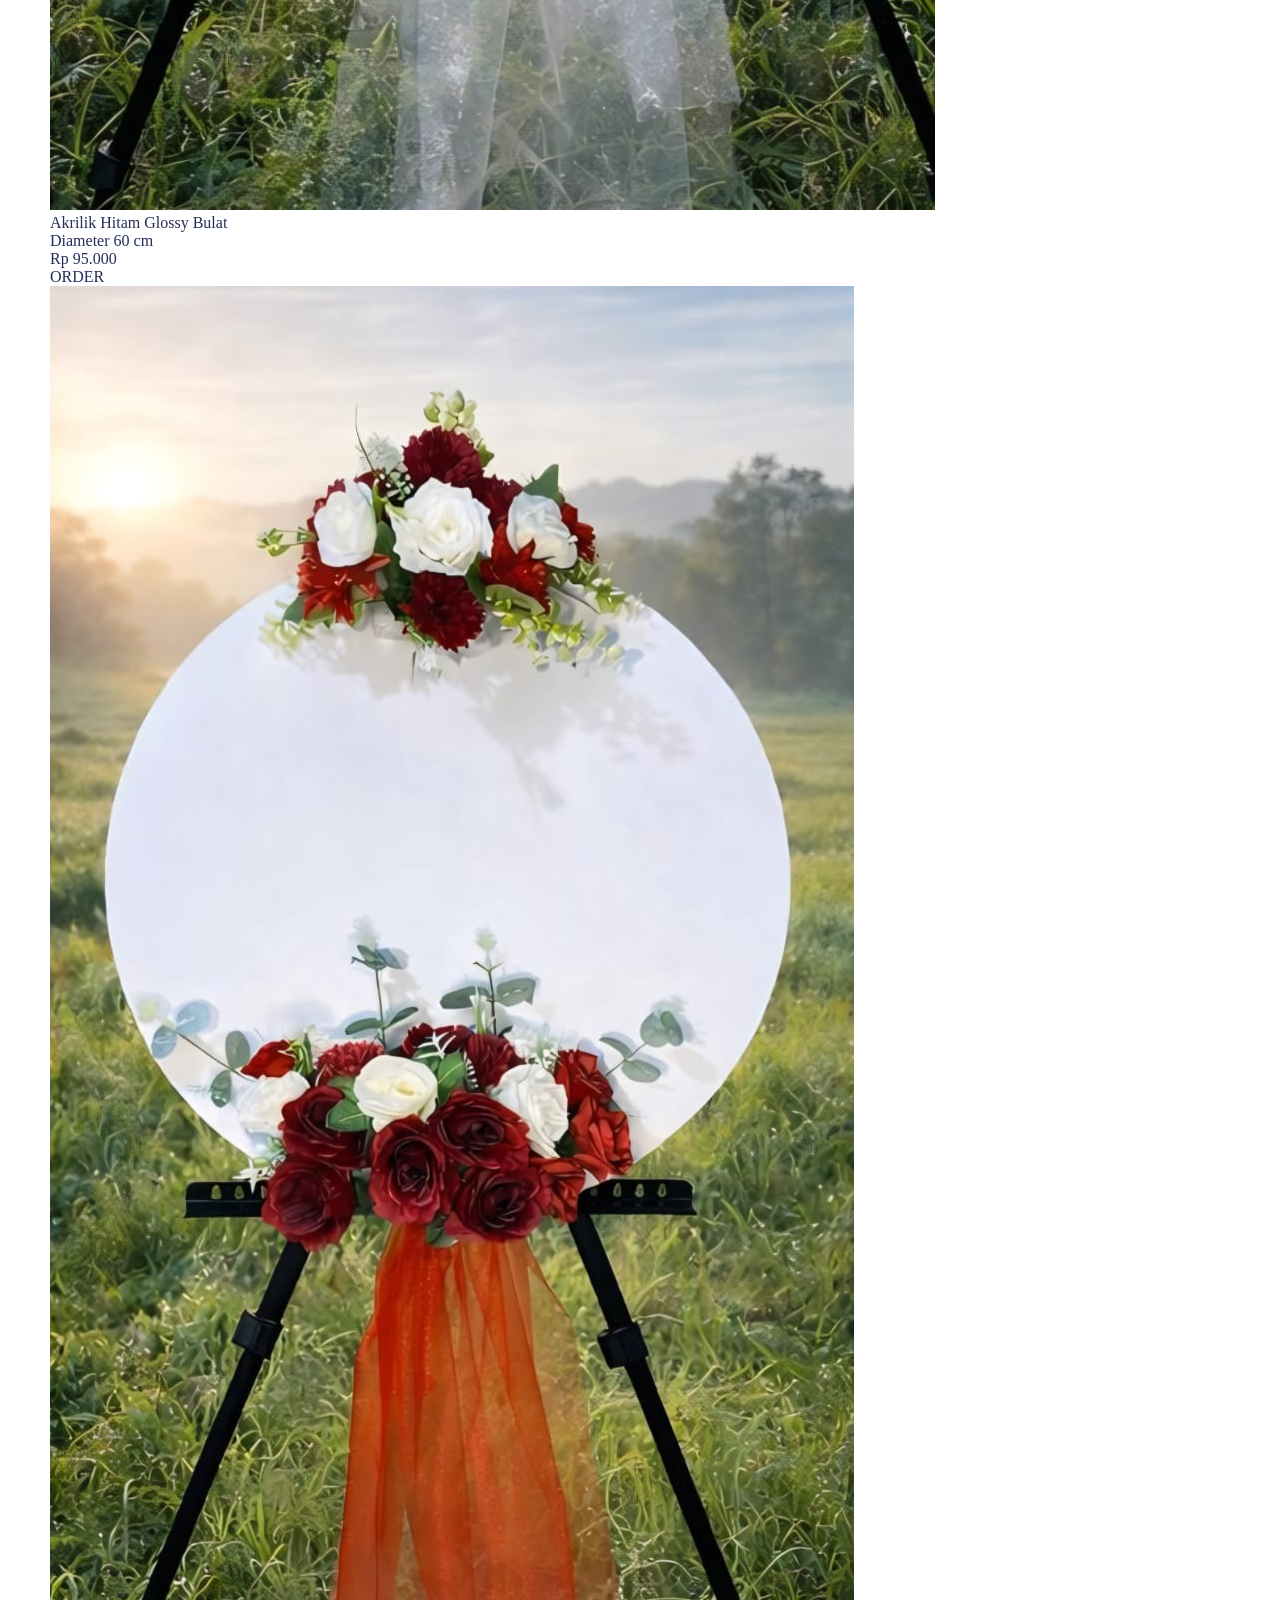
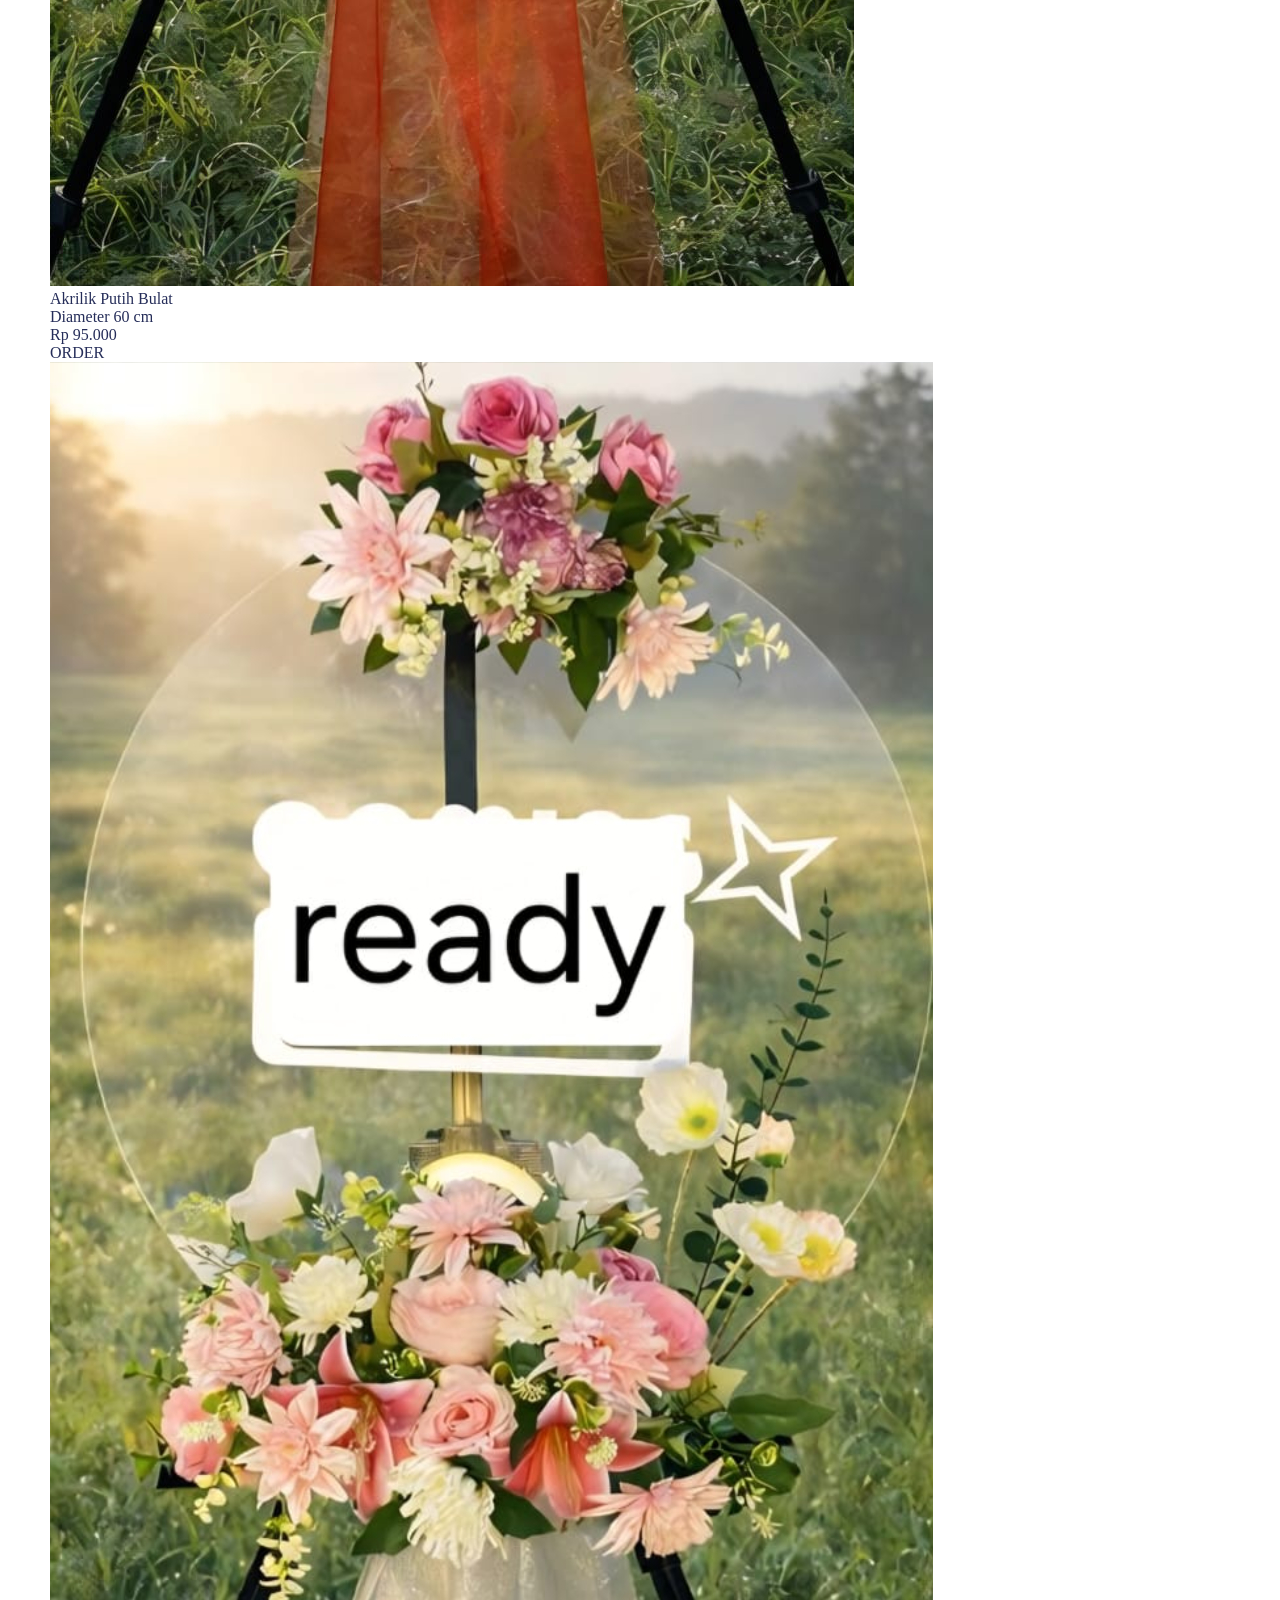
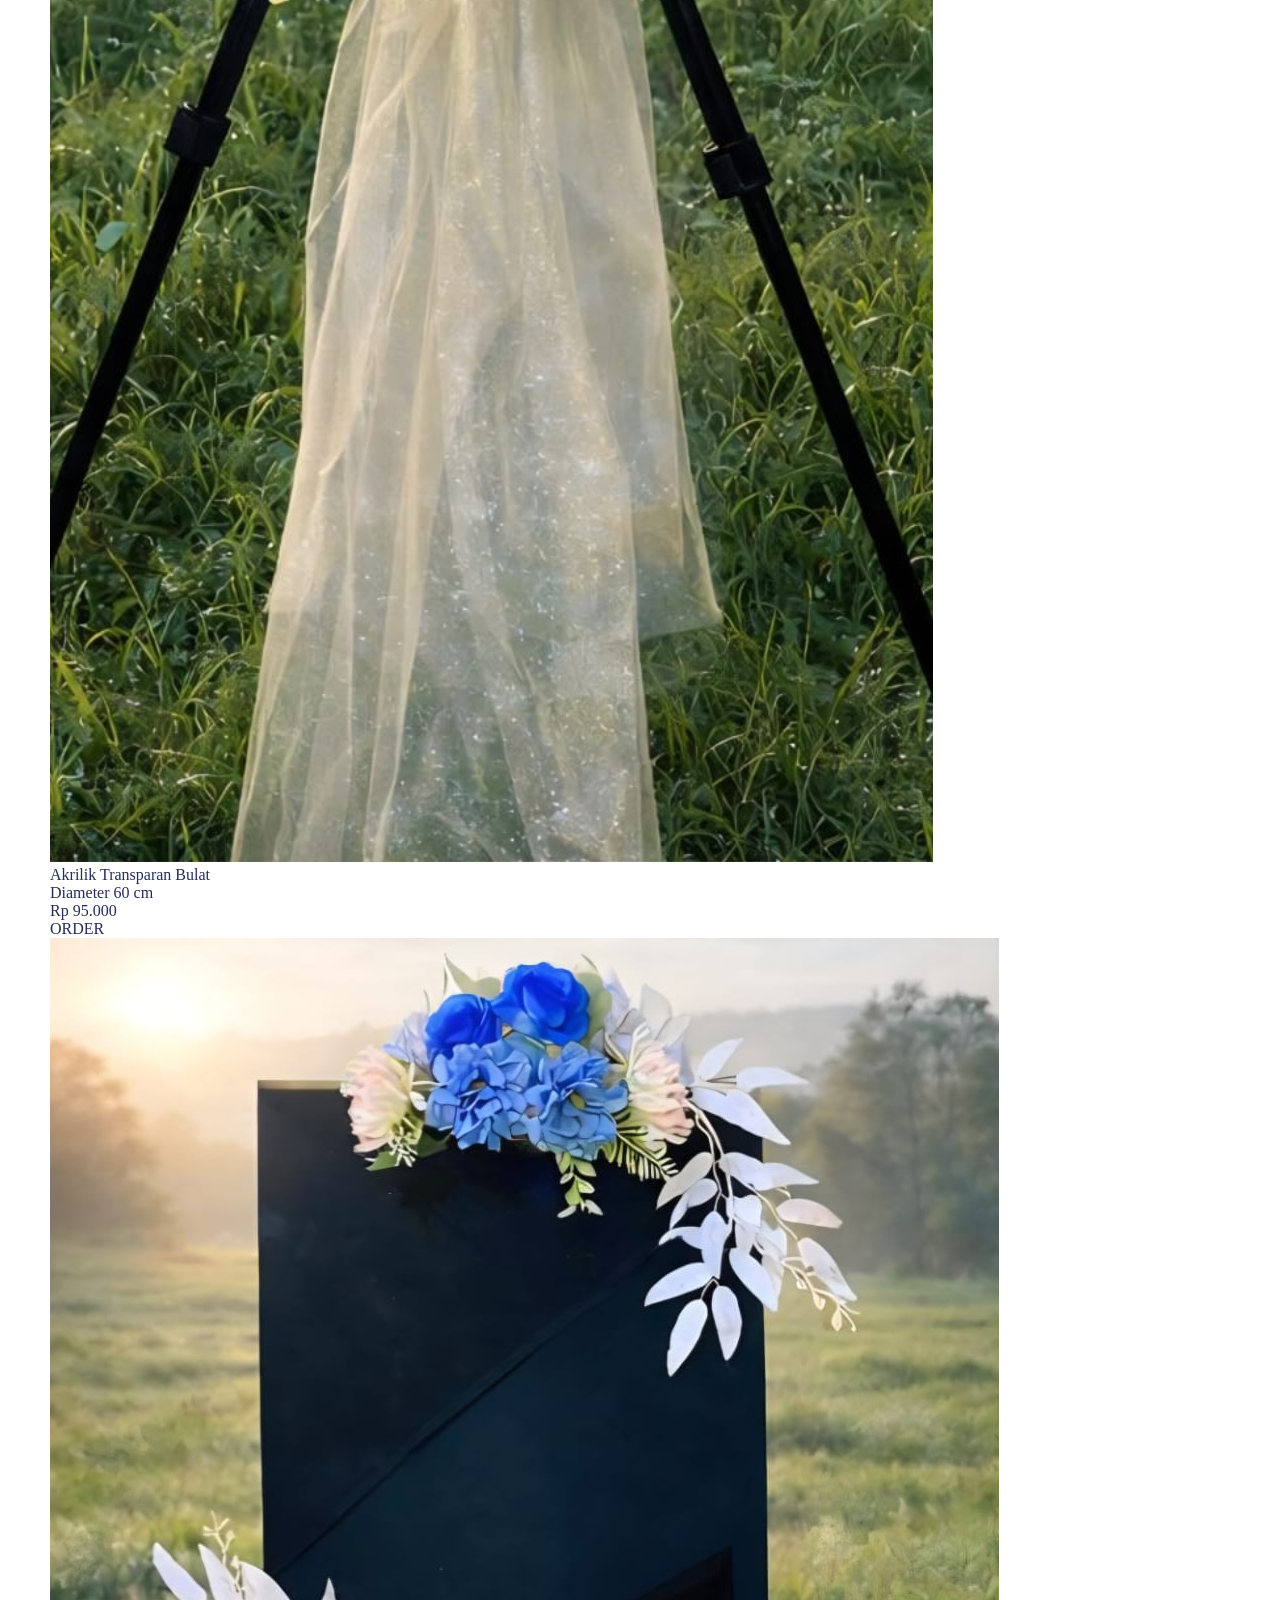
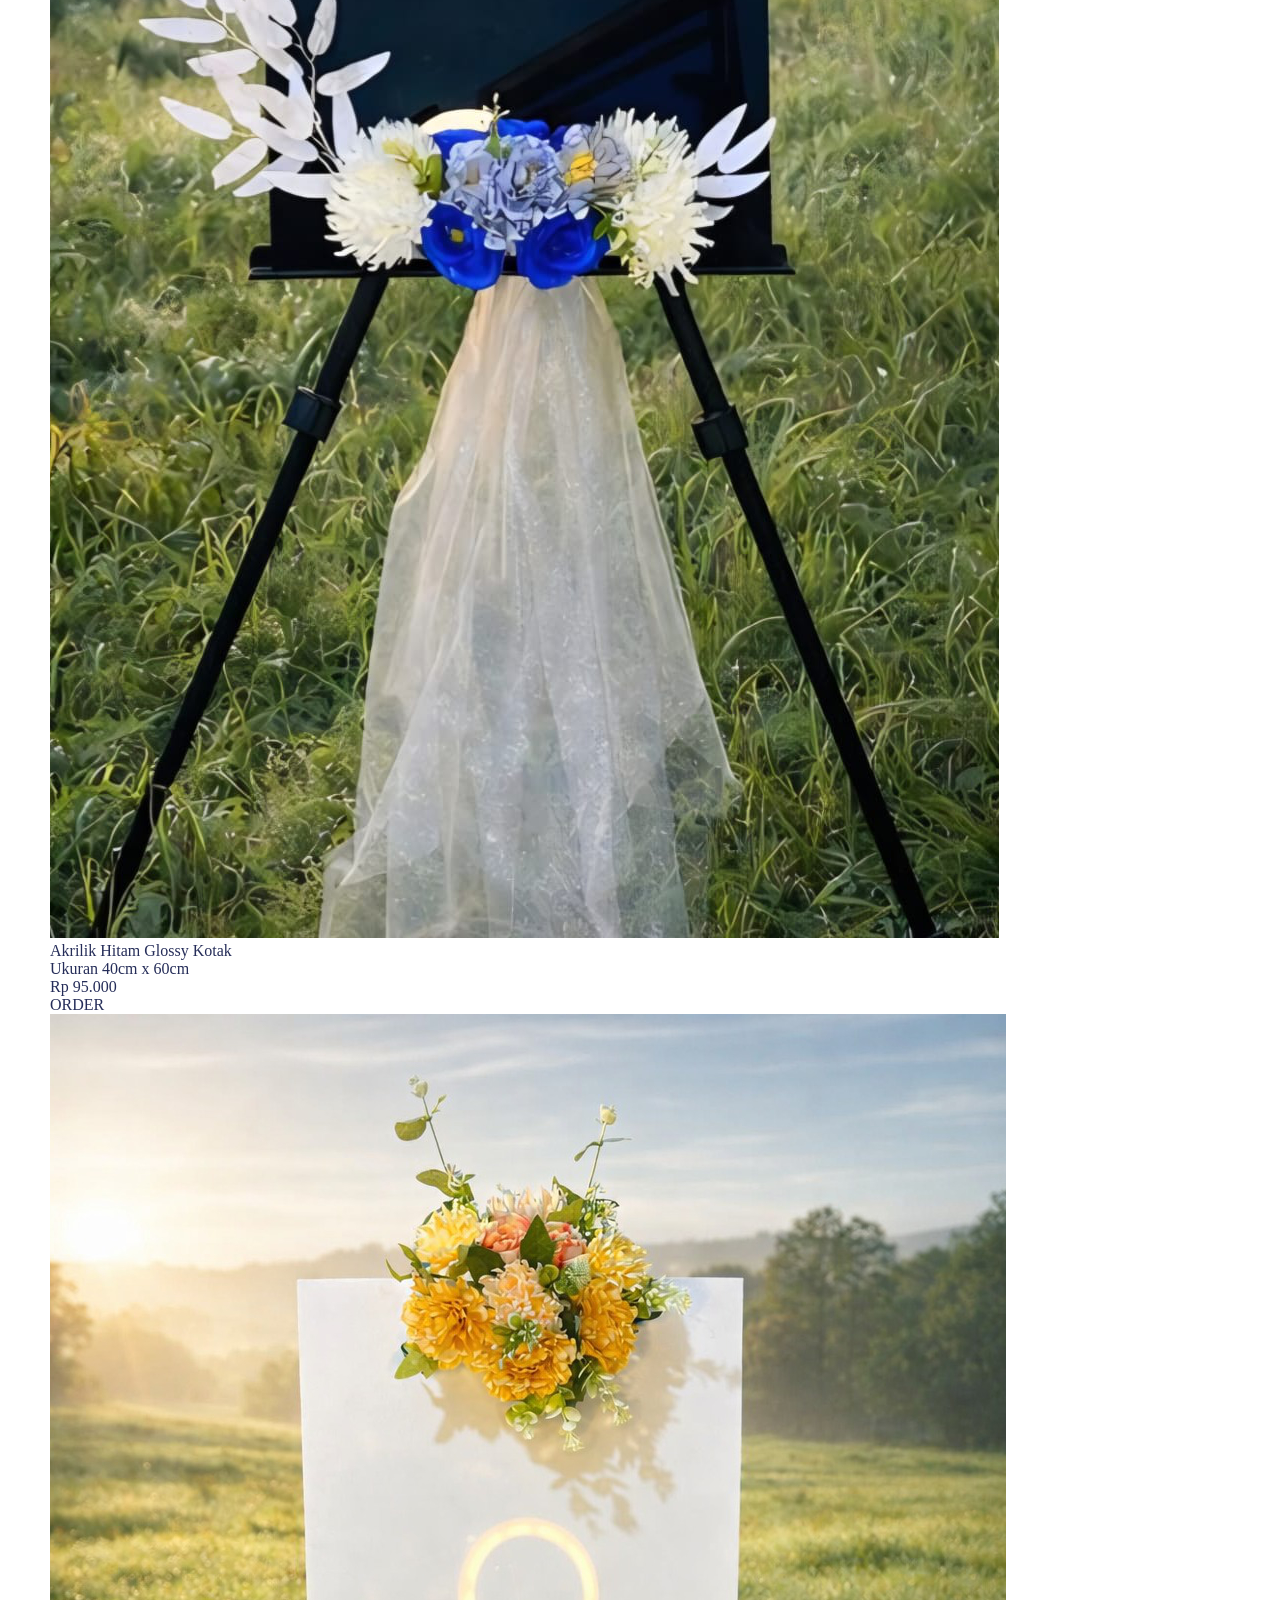
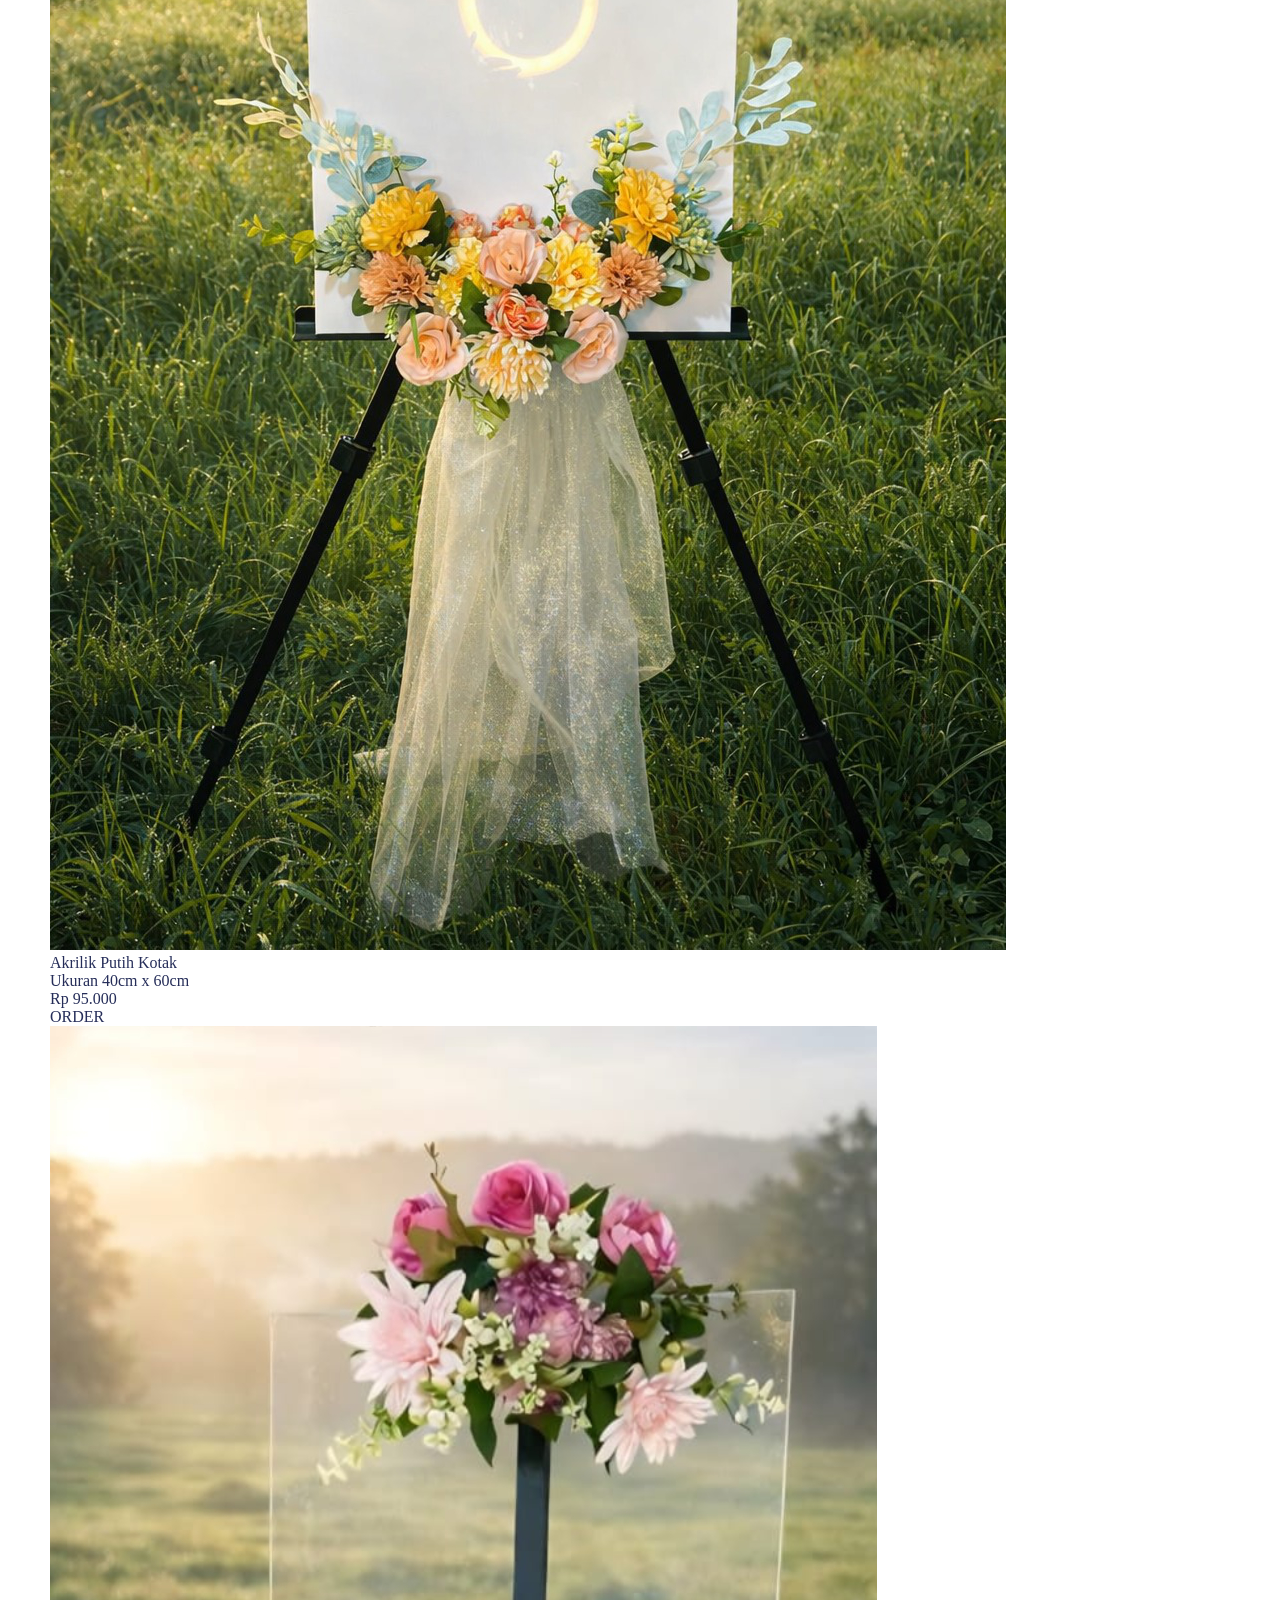
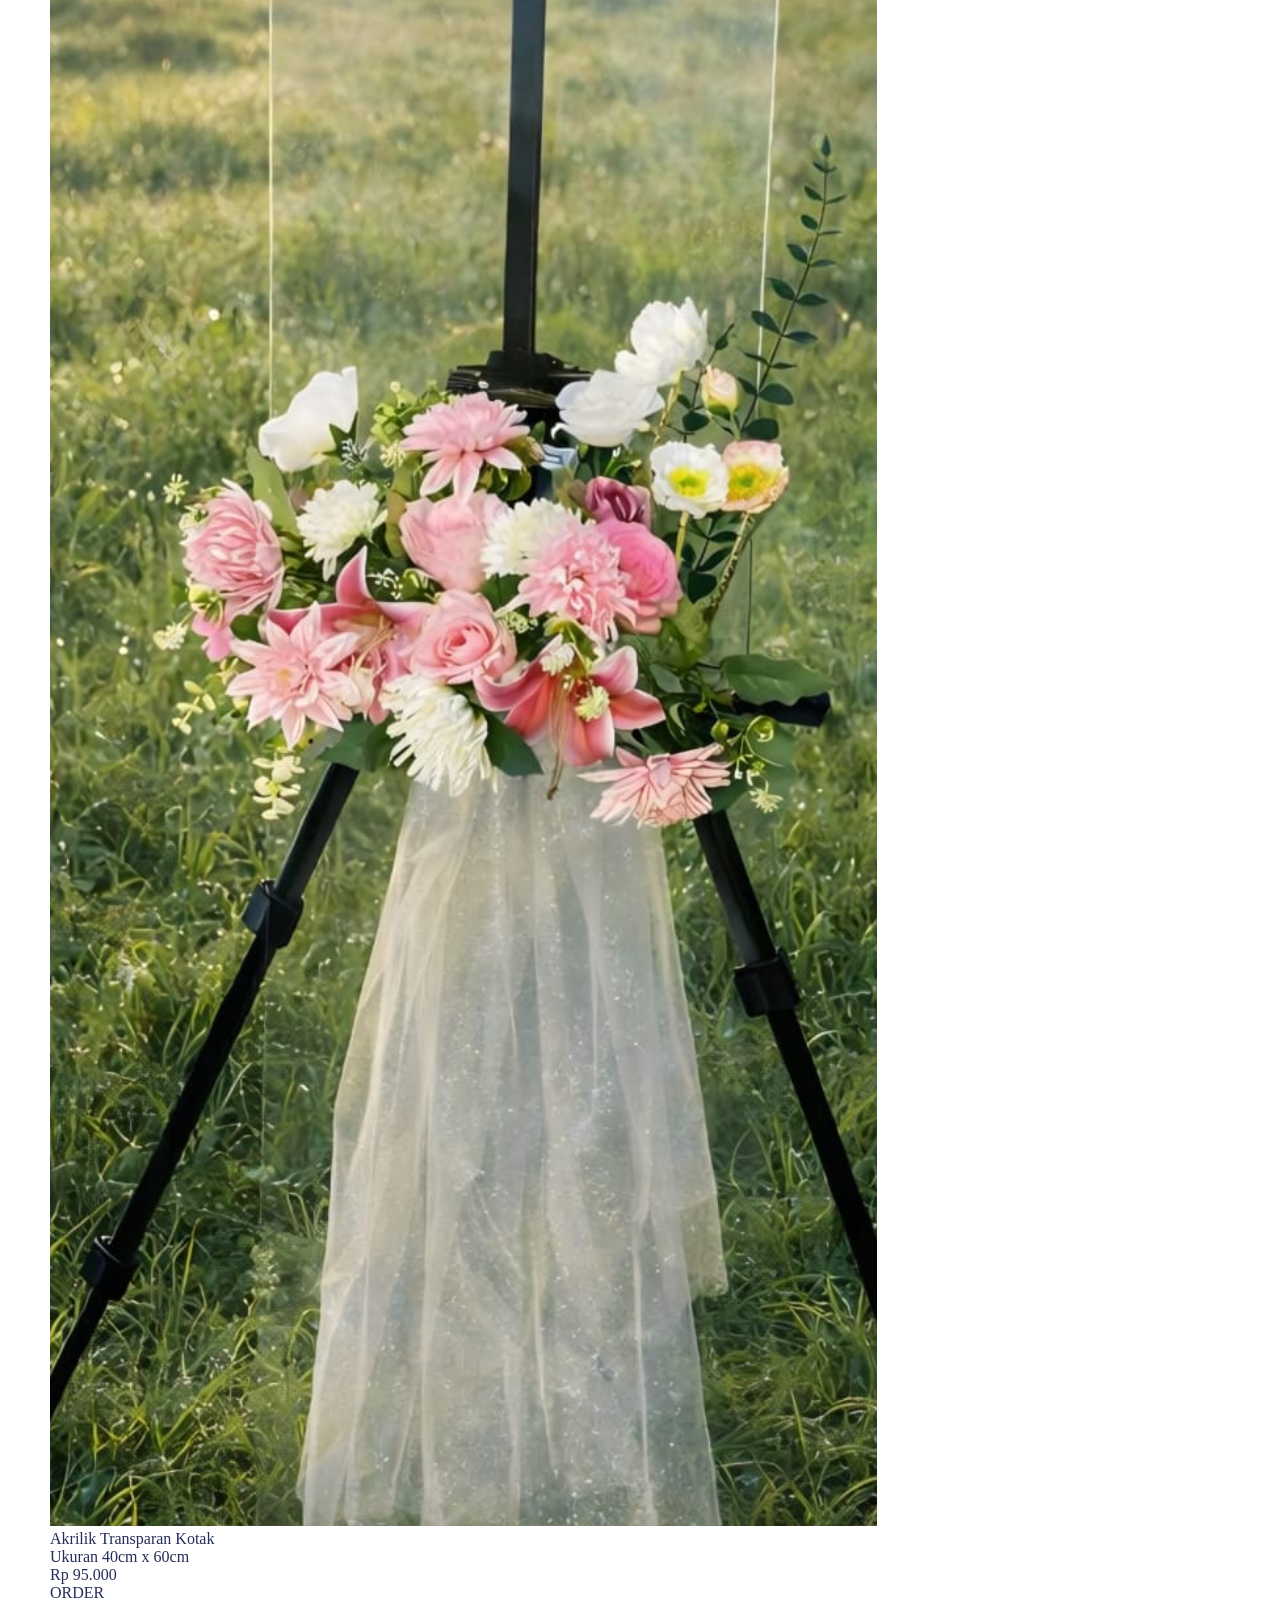
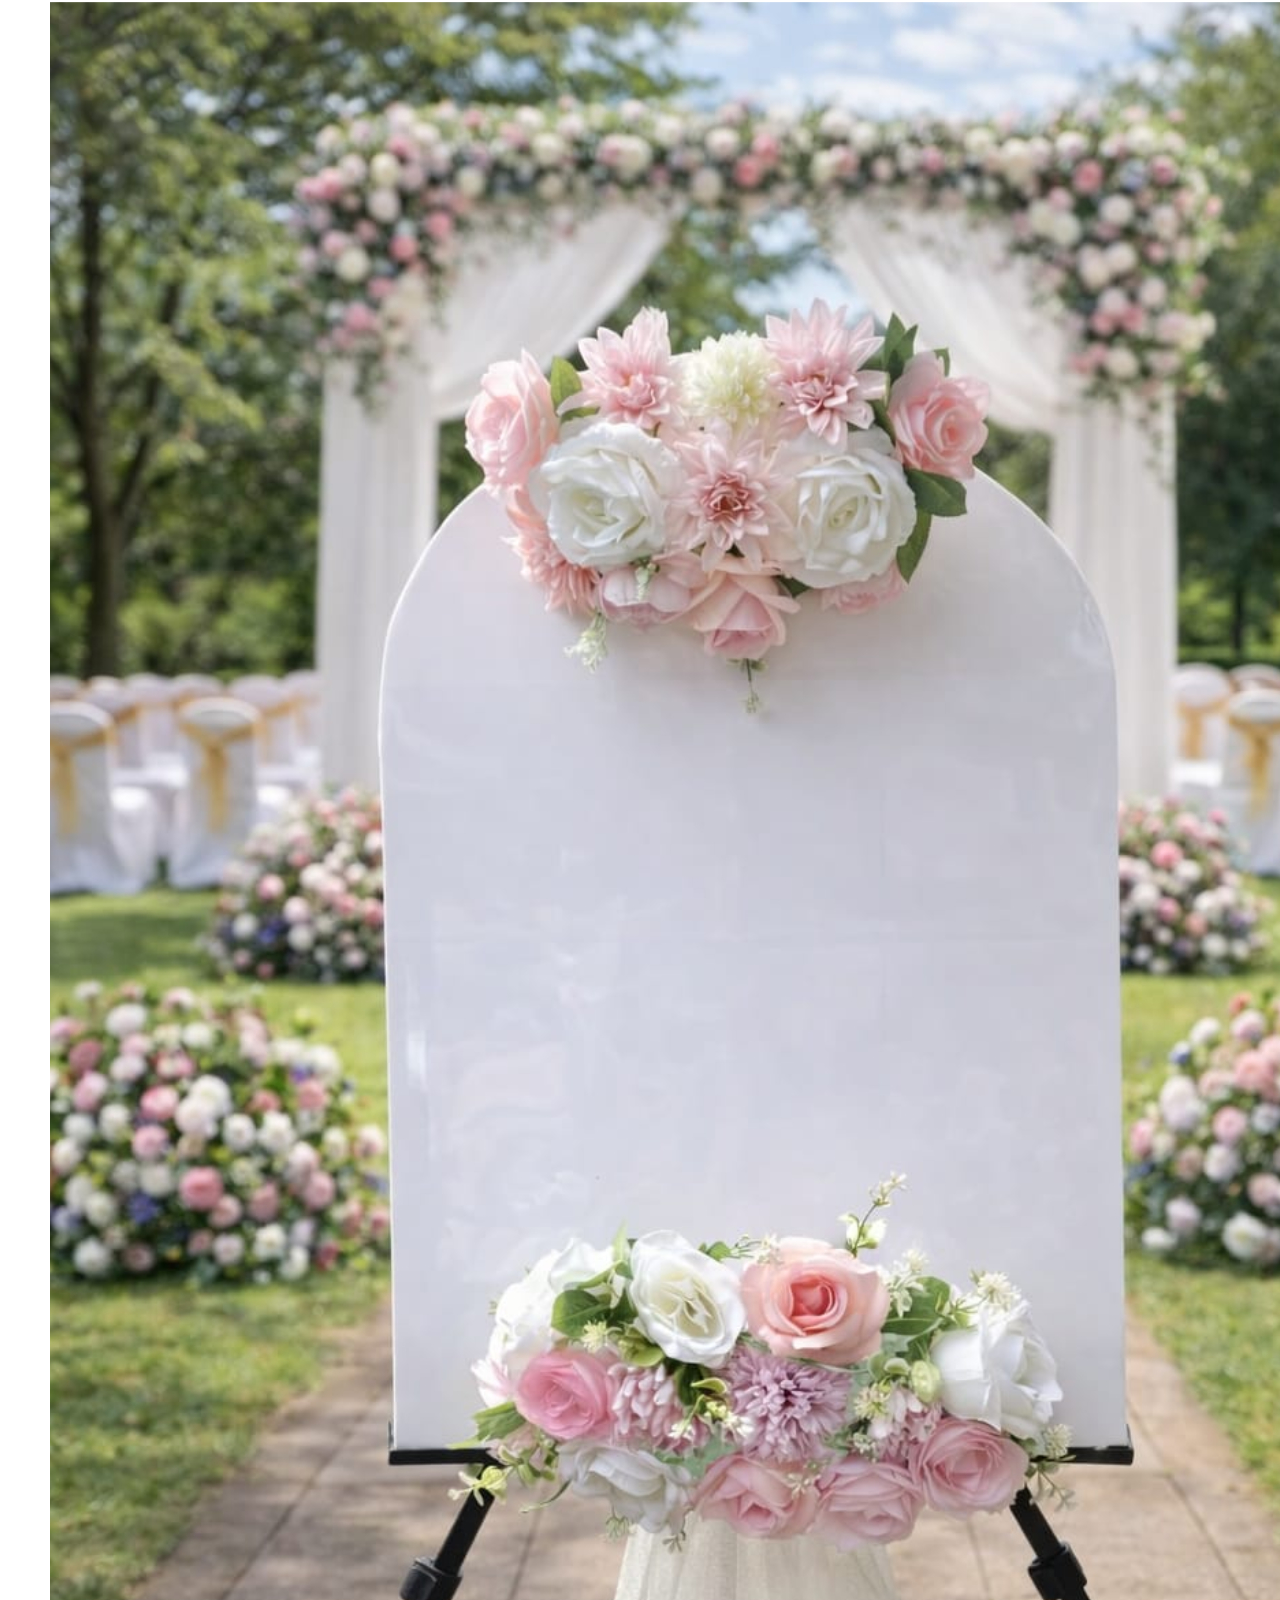
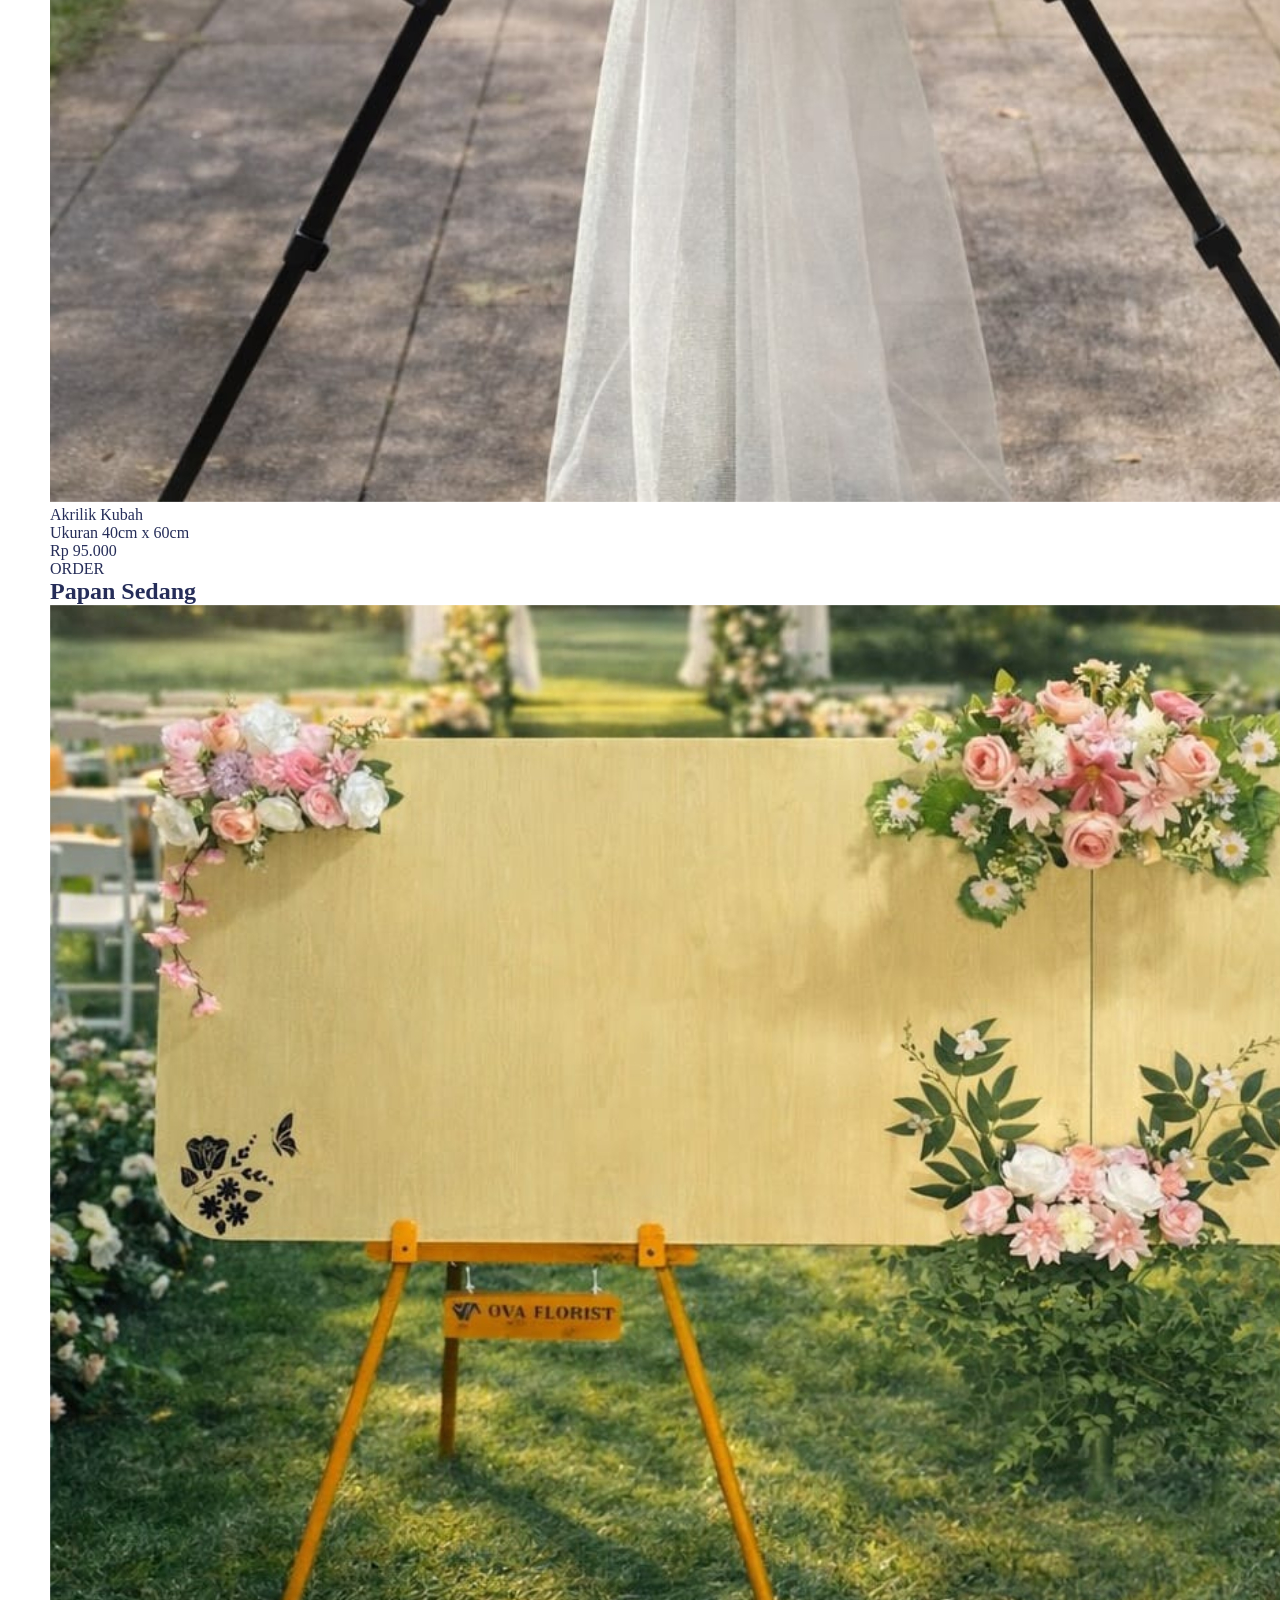
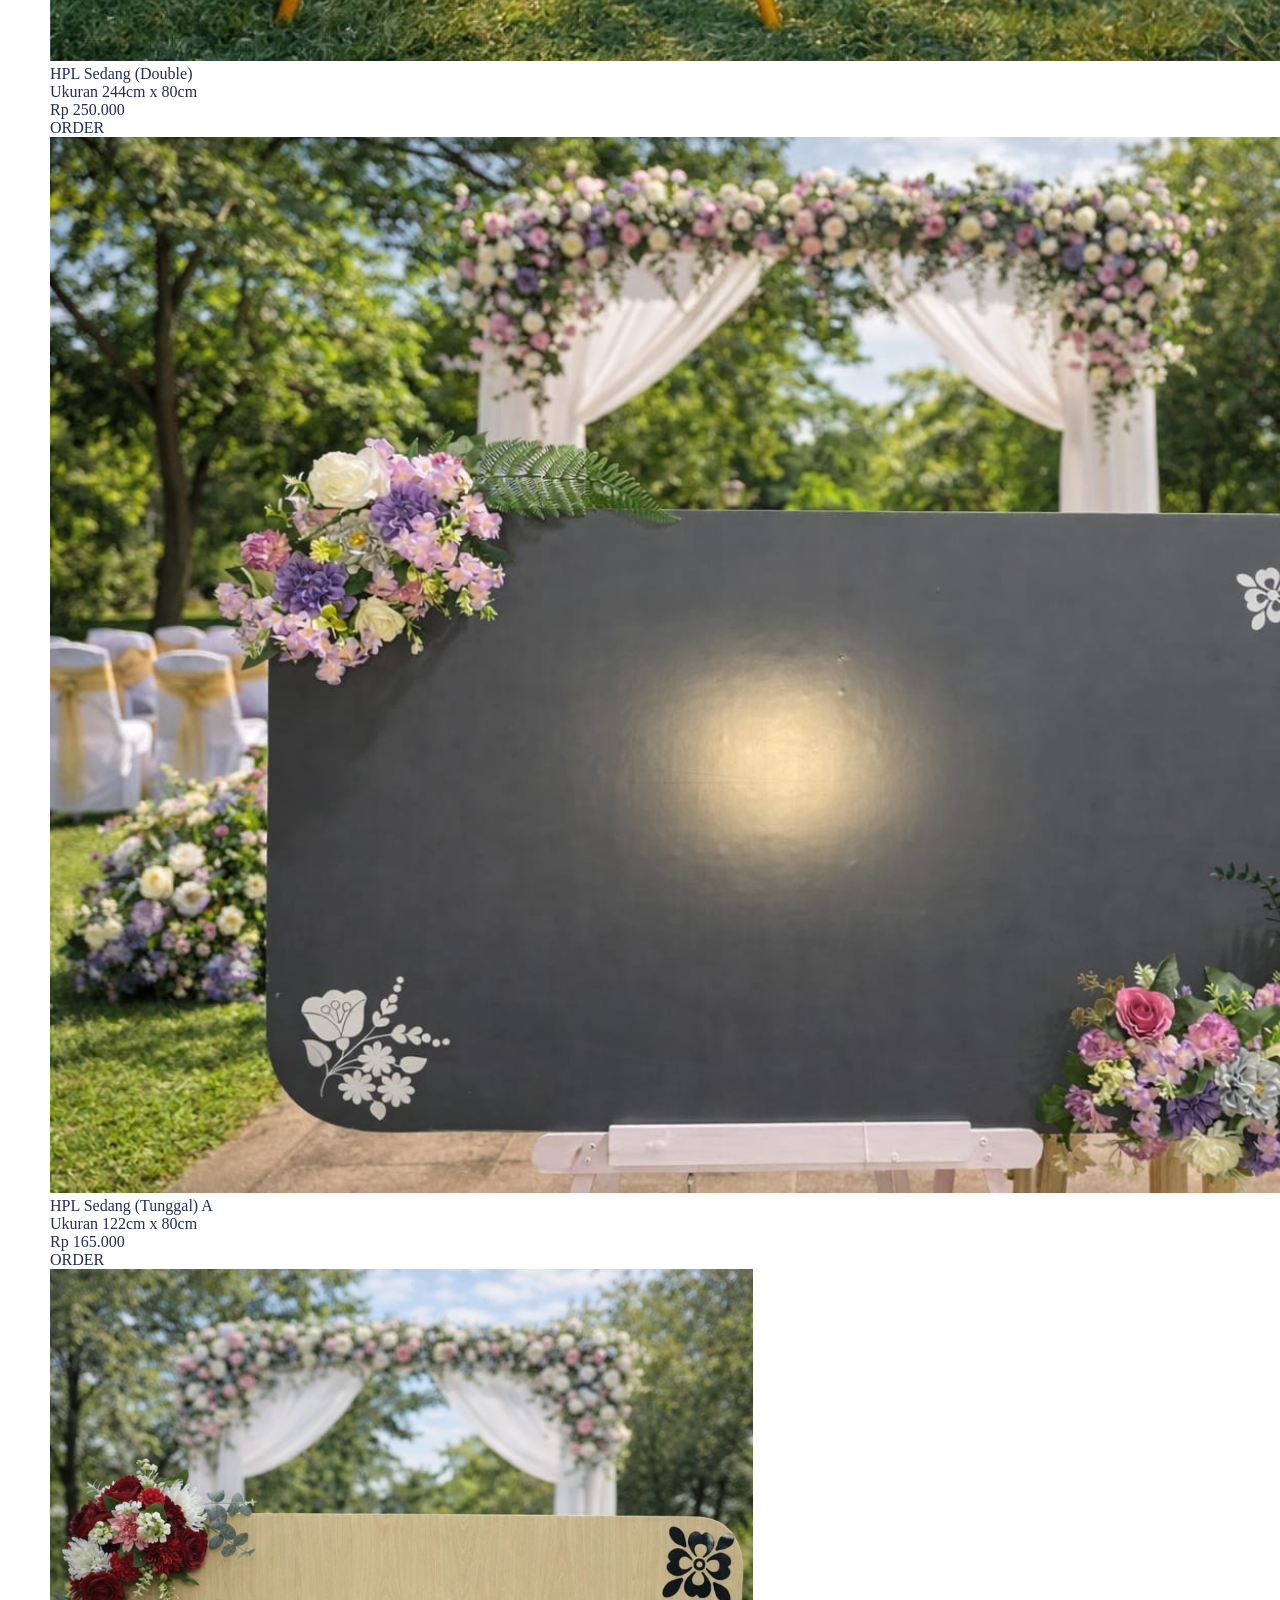
==== commit f6de3aa7: "Update index.html" ====
--- a/index.html
+++ b/index.html
@@ -3,78 +3,246 @@
 <head>
     <meta charset="UTF-8">
     <meta name="viewport" content="width=device-width, initial-scale=1.0">
-    <title>TOKO OVA</title>
+    <title>Ova Florist: Pesan Sekarang</title>
+    <link rel="shortcut icon" href="img/icon/logo.png" type="image/x-icon">
     <link rel="stylesheet" href="style.css">
 </head>
 <body>
     <div class="container">
-        <div class="nav-bar">
-            <a href="https://tokoova.com/">
-                <div class="logo">
-                <div class="pic"></div>
-                <div class="text">TOKO OVA</div>
+        <header>
+            <div class="box">
+                <a href="#">
+                    <div class="logo">
+                        <img src="img/icon/Logo OVA Florist Transparent Landscape.png" alt="ova-logo" height="40px">
+                        
+                    </div>
+                </a>
+                <nav>
+                    <ul>
+                        <li>
+                            <a href="#" class="product">Produk</a>
+                        </li>
+                        <li>
+                            <a href="#" class="contact">Kontak</a>
+                        </li>
+                    </ul>
+                </nav>
             </div>
-            </a>
-            <ul>
-                <li>
-                    <a href="#about-us">About Us</a>
-                </li>
-                <li>
-                    <a href="#services">Services</a>
-                </li>
-                <li>
-                    <a href="#contact">Contact</a>
-                </li>
-            </ul>
+        </header>
+    <main>
+        <div class="product">
+            <section>
+                <h1>Papan Kecil</h1>
+                <div class="items">
+                    <div class="item">
+                        <div class="img-box">
+                            <img src="img/product/akrilik/papan-bunga-akrilik-hitam-glossy-bulat.jpg" alt="akrilik">
+                        </div>
+                        <div class="name">Akrilik Hitam Glossy Bulat</div>
+                        <div class="info">Diameter 60 cm</div>
+                        <div class="price">Rp 95.000</div>
+                        <div class="btn-order">ORDER</div>
+                    </div>
+                    <div class="item">
+                        <div class="img-box">
+                            <img src="img/product/akrilik/papan-bunga-akrilik-putih-bulat.jpg" alt="akrilik">
+                        </div>
+                        <div class="name">Akrilik Putih Bulat</div>
+                        <div class="info">Diameter 60 cm</div>
+                        <div class="price">Rp 95.000</div>
+                        <div class="btn-order">ORDER</div>
+                    </div>
+                    <div class="item">
+                        <div class="img-box">
+                            <img src="img/product/akrilik/papan-bunga-akrilik-transparan-bulat.jpg" alt="akrilik">
+                        </div>
+                        <div class="name">Akrilik Transparan Bulat</div>
+                        <div class="info">Diameter 60 cm</div>
+                        <div class="price">Rp 95.000</div>
+                        <div class="btn-order">ORDER</div>
+                    </div>
+                    <div class="item">
+                        <div class="img-box">
+                            <img src="img/product/akrilik/papan-bunga-akrilik-hitam-kotak.jpg" alt="akrilik">
+                        </div>
+                        <div class="name">Akrilik Hitam Glossy Kotak</div>
+                        <div class="info">Ukuran 40cm x 60cm</div>
+                        <div class="price">Rp 95.000</div>
+                        <div class="btn-order">ORDER</div>
+                    </div>
+                    <div class="item">
+                        <div class="img-box">
+                            <img src="img/product/akrilik/papan-bunga-akrilik-putih-kotak.jpg" alt="akrilik">
+                        </div>
+                        <div class="name">Akrilik Putih Kotak</div>
+                        <div class="info">Ukuran 40cm x 60cm</div>
+                        <div class="price">Rp 95.000</div>
+                        <div class="btn-order">ORDER</div>
+                    </div>
+                    <div class="item">
+                        <div class="img-box">
+                            <img src="img/product/akrilik/papan-bunga-akrilik-transparan-kotak.jpg" alt="akrilik">
+                        </div>
+                        <div class="name">Akrilik Transparan Kotak</div>
+                        <div class="info">Ukuran 40cm x 60cm</div>
+                        <div class="price">Rp 95.000</div>
+                        <div class="btn-order">ORDER</div>
+                    </div>
+                    <div class="item">
+                        <div class="img-box">
+                            <img src="img/product/akrilik/papan-bunga-akrilik-putih-kubah.jpg" alt="akrilik">
+                        </div>
+                        <div class="name">Akrilik Kubah</div>
+                        <div class="info">Ukuran 40cm x 60cm</div>
+                        <div class="price">Rp 95.000</div>
+                        <div class="btn-order">ORDER</div>
+                    </div>
+                </div>
+            </section>
+            
+            <section>
+                <h1>Papan Sedang</h1>
+                <div class="items">
+                    <div class="item">
+                        <div class="img-box">
+                            <img src="img/product/papan bunga sedang/papan-bunga-hpl-sedang-double.jpg" alt="akrilik">
+                        </div>
+                        <div class="name">HPL Sedang (Double)</div>
+                        <div class="info">Ukuran 244cm x 80cm</div>
+                        <div class="price">Rp 250.000</div>
+                        <div class="btn-order">ORDER</div>
+                    </div>
+                    <div class="item">
+                        <div class="img-box">
+                            <img src="img/product/papan bunga sedang/papan-bunga-hpl-sedang-tunggal-a.jpg" alt="akrilik">
+                        </div>
+                        <div class="name">HPL Sedang (Tunggal) A </div>
+                        <div class="info">Ukuran 122cm x 80cm</div>
+                        <div class="price">Rp 165.000</div>
+                        <div class="btn-order">ORDER</div>
+                    </div>
+                    <div class="item">
+                        <div class="img-box">
+                            <img src="img/product/papan bunga sedang/papan-bunga-hpl-sedang-tunggal-b.jpg" alt="akrilik">
+                        </div>
+                        <div class="name">HPL Sedang (Tunggal) B </div>
+                        <div class="info">Ukuran 122cm x 80cm</div>
+                        <div class="price">Rp 165.000</div>
+                        <div class="btn-order">ORDER</div>
+                    </div>
+                    <div class="item">
+                        <div class="img-box">
+                            <img src="img/product/papan bunga sedang/papan-bunga-hpl-sedang-tunggal-c.jpg" alt="akrilik">
+                        </div>
+                        <div class="name">HPL Sedang (Tunggal) C </div>
+                        <div class="info">Ukuran 122cm x 80cm</div>
+                        <div class="price">Rp 165.000</div>
+                        <div class="btn-order">ORDER</div>
+                    </div>
+                    <div class="item">
+                        <div class="img-box">
+                            <img src="img/product/papan bunga sedang/papan-bunga-hpl-sedang-tunggal-d.jpg" alt="akrilik">
+                        </div>
+                        <div class="name">HPL Sedang (Tunggal) D </div>
+                        <div class="info">Ukuran 122cm x 80cm</div>
+                        <div class="price">Rp 165.000</div>
+                        <div class="btn-order">ORDER</div>
+                    </div>
+                    <div class="item">
+                        <div class="img-box">
+                            <img src="img/product/papan bunga sedang/papan-bunga-hpl-sedang-tunggal-e.jpg" alt="akrilik">
+                        </div>
+                        <div class="name">HPL Sedang (Tunggal) E </div>
+                        <div class="info">Ukuran 122cm x 80cm</div>
+                        <div class="price">Rp 165.000</div>
+                        <div class="btn-order">ORDER</div>
+                    </div>
+                </div>
+            </section>
+            
+            <section>
+                <h1>Papan Besar</h1>
+                <div class="items">
+                    <div class="item">
+                        <div class="img-box">
+                            <img src="img/product/papan bunga besar/papan-bunga-hpl-bulat-besar-a.jpg" alt="akrilik">
+                        </div>
+                        <div class="name">HPL Besar Bulat A</div>
+                        <div class="info">Diameter 120 cm</div>
+                        <div class="price">Rp 175.000</div>
+                        <div class="btn-order">ORDER</div>
+                    </div>
+                    <div class="item">
+                        <div class="img-box">
+                            <img src="img/product/papan bunga besar/papan-bunga-hpl-bulat-besar-b.jpg" alt="akrilik">
+                        </div>
+                        <div class="name">HPL Besar Bulat B</div>
+                        <div class="info">Diameter 120 cm</div>
+                        <div class="price">Rp 175.000</div>
+                        <div class="btn-order">ORDER</div>
+                    </div>
+                    <div class="item">
+                        <div class="img-box">
+                            <img src="img/product/papan bunga besar/papan-bunga-hpl-2-warna-double.jpg" alt="akrilik">
+                        </div>
+                        <div class="name">HPL 2 Warna (Double)</div>
+                        <div class="info">Ukuran 4m x 1.1m</div>
+                        <div class="price">Rp 300.000</div>
+                        <div class="btn-order">ORDER</div>
+                    </div>
+                    <div class="item">
+                        <div class="img-box">
+                            <img src="img/product/papan bunga besar/papan-bunga-hpl-2-warna-single.jpg" alt="akrilik">
+                        </div>
+                        <div class="name">HPL 2 Warna (Single)</div>
+                        <div class="info">Ukuran 2m x 1.1m</div>
+                        <div class="price">Rp 200.000</div>
+                        <div class="btn-order">ORDER</div>
+                    </div>
+                    <div class="item">
+                        <div class="img-box">
+                            <img src="img/product/papan bunga besar/papan-bunga-hpl-double.jpg" alt="akrilik">
+                        </div>
+                        <div class="name">HPL (Double)</div>
+                        <div class="info">Ukuran 4m x 1.1m</div>
+                        <div class="price">Rp 300.000</div>
+                        <div class="btn-order">ORDER</div>
+                    </div>
+                    <div class="item">
+                        <div class="img-box">
+                            <img src="img/product/papan bunga besar/papan-bunga-hpl-single.jpg" alt="akrilik">
+                        </div>
+                        <div class="name">HPL (Single)</div>
+                        <div class="info">Ukuran 2m x 1.1m</div>
+                        <div class="price">Rp 200.000</div>
+                        <div class="btn-order">ORDER</div>
+                    </div>
+                </div>
+            </section>
         </div>
-        <h1 class="section" id="about-us">ABOUT US</h1>
-        <header>
-            
-           <div class="company-profile">
-            <h1>Perjalanan Panjang Toko OVA</h1>
-            <p>Toko OVA pertama kali berdiri untuk menyediakan kebutuhan bagi anak sekolah yang berada di sekitar Gg.Wajib Senyum. Berawal dari Stationary, Fotocopy, Cetak Foto lalu kemudian berkembang ke bisnis lainnya.</p>
-            <a href="blog.html">
-                <button>Visit Blog</button>
-            </a>
-            
-           </div> 
-           <div class="shop-img"></div>
-        </header>
-        <h1 class="section" id="services">SERVICES</h1>
-        <section class="services">
-            <div class="box stationary">
-                <div class="detail">
-                    <div class="title"><span>Toko OVA Stationary</span></div>
-                    <a href="toko-ova.html">
-                        &#129078
-                        Visit Page</a>
-                </div>
-                <div class="img-support"></div>
+
+        <div class="contact">
+            <h1>OVA <br>Florist</h1>
+            <p>Jl.Pemda Gg.Wajib Senyum, Pangkalan Kerinci, Kab.Pelalawan, Riau</p>
+            <h2>PESAN SEKARANG</h2>
+            <h3>+6282249961418</h3>
+            <div class="box">
+                <div class="list">
+                    <img src="img/icon/view-list.svg" alt="list" width="30px">
+                    <p>Daftar Papan Bunga</p></div>
+                    
+                <div class="whatsapp">
+                    <a href="https://wa.me/6282249961418" target="_blank">
+                        <img src="img/icon/whatsapp.svg" alt="wa" width="30px"  >
+                        <p>Hubungi Via WhatsApp</p>
+                    </a>
+                </div>
             </div>
-            <div class="box florist">
-                <div class="detail">
-                    <div class="title"><span>OVA Florist</span></div>
-                    <a href="https://florist.tokoova.com/">
-                        &#129078
-                        Visit Page</a>
-                </div>
-                <div class="img-support"></div>
-            </div>
-        </section>
-        
-        
+        </div>
+    </main>
+       
     </div>
-    <section class="contact" id="contact">
-            <h1 class="section">CONTACT</h1>
-            <div class="logo"></div>
-            <div class="phone">WhatsApp: +62 8224-996-1418</div>
-            <div class="email"></div>
-            <div class="address">Jl.Pemda Gg.Wajib Senyum, Pangkalan Kerinci Kota, Kab.Pelalawan,Riau</div>
-            <div class="copyright">
-                <a href="https://tokoova.com/">
-                    ©2026 | TOKOOVA.COM
-                </a>
-            </div>
-        </section>
+
+    <script src="script.js"></script>
 </body>
-</html>+</html>
--- a/style.css
+++ b/style.css
@@ -42,6 +42,7 @@
     /* background-color: #252d59; */
     margin: 30px auto;
     max-width: 1080px;
+    border-bottom: #252d59 1px solid;
     
 }
 
@@ -59,10 +60,13 @@
     background-repeat: no-repeat;
 }
 
-.nav-bar .text{
+
+.nav-bar a{
     font-family: Arial, Helvetica, sans-serif;
     font-size: 2rem;
     font-weight: 700;
+    text-decoration: none;
+    color: #252d59;
 }
 
 .nav-bar ul{
@@ -75,6 +79,10 @@
 }
 .nav-bar ul li{
     text-align: center;
+    flex: 1;
+    display: flex;
+    justify-content: flex-end;
+    
 }
 
 .nav-bar  ul a{
@@ -187,12 +195,14 @@
     background-color: #f3f3f3;
 }
 .services .box.stationary .title span{
-  background-color:#b9ff66;
+  /* background-color:#b9ff66; */
+  font-size: 2.5rem;
 }
 
 .services .box.florist .title span{
   /* background-color:#f3f3f3; */
-
+    font-family: florist;
+    font-size: 4rem;
 }
 
 .services .box.florist{
@@ -289,4 +299,4 @@
 .contact .copyright a{
     text-decoration: none;
     color: #f3f3f3;
-}+}
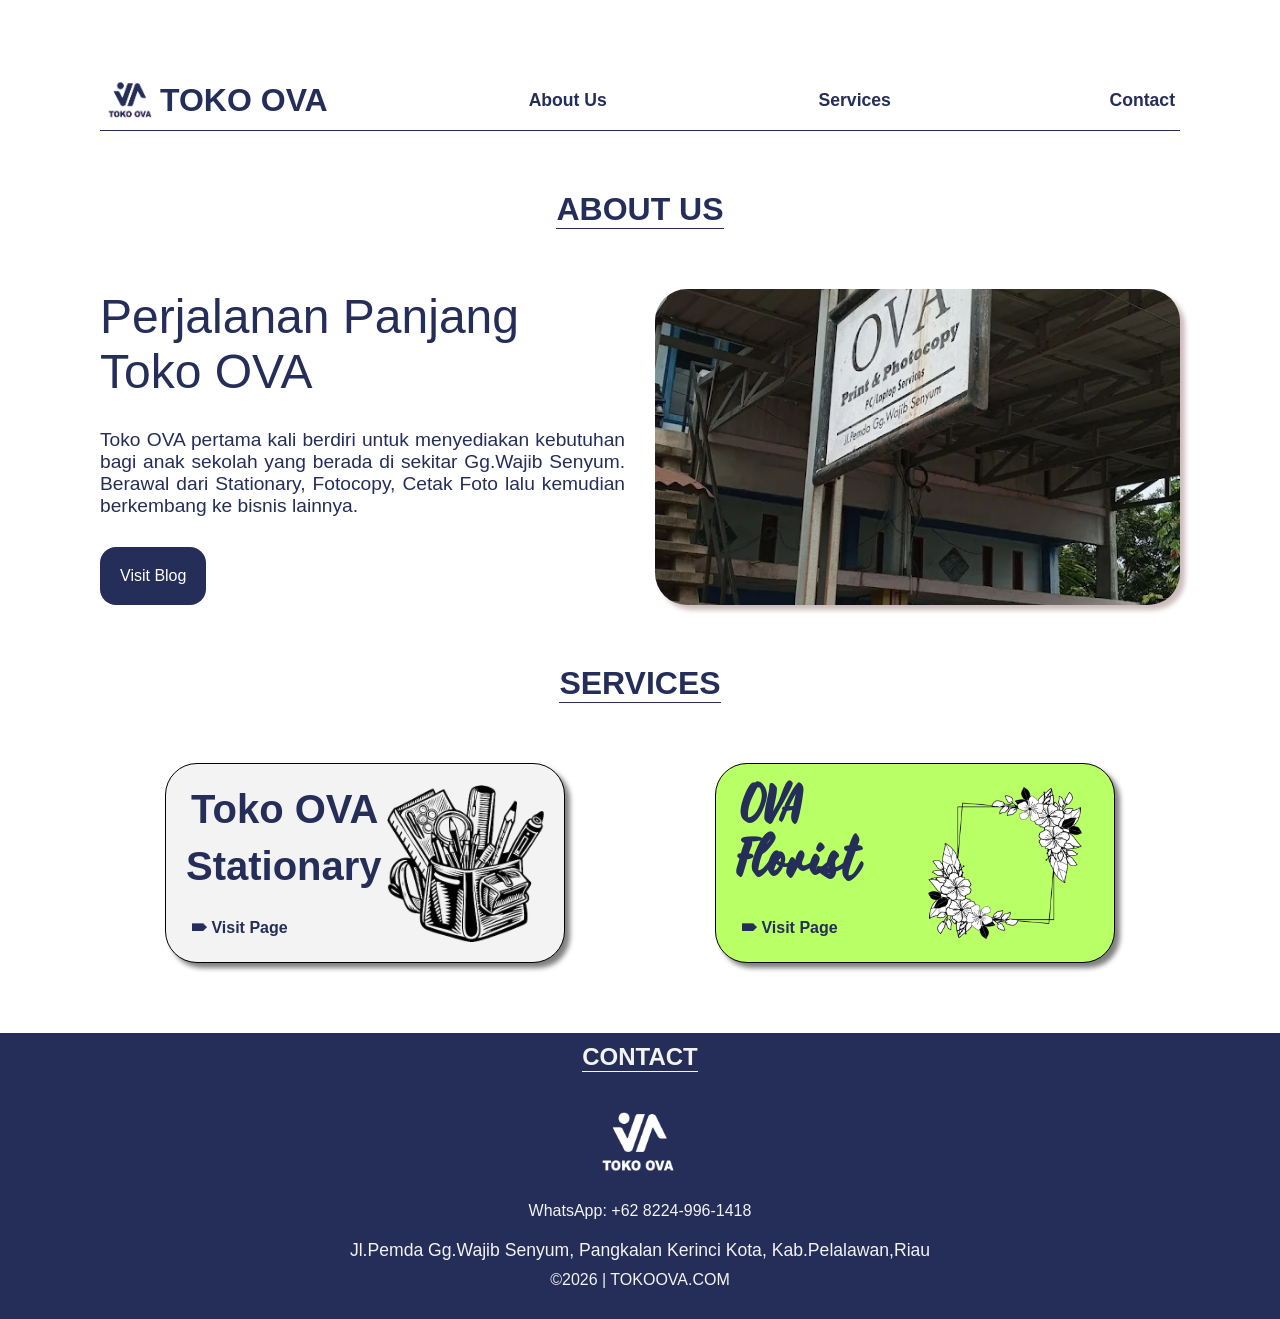
==== commit a1feeb9f: "Update index.html" ====
--- a/index.html
+++ b/index.html
@@ -3,246 +3,78 @@
 <head>
     <meta charset="UTF-8">
     <meta name="viewport" content="width=device-width, initial-scale=1.0">
-    <title>Ova Florist: Pesan Sekarang</title>
-    <link rel="shortcut icon" href="img/icon/logo.png" type="image/x-icon">
+    <title>TOKO OVA</title>
     <link rel="stylesheet" href="style.css">
 </head>
 <body>
     <div class="container">
+        <div class="nav-bar">
+            <a href="https://tokoova.com/">
+                <div class="logo">
+                <div class="pic"></div>
+                <div class="text">TOKO OVA</div>
+            </div>
+            </a>
+            <ul>
+                <li>
+                    <a href="#about-us">About Us</a>
+                </li>
+                <li>
+                    <a href="#services">Services</a>
+                </li>
+                <li>
+                    <a href="#contact">Contact</a>
+                </li>
+            </ul>
+        </div>
+        <h1 class="section" id="about-us">ABOUT US</h1>
         <header>
-            <div class="box">
-                <a href="#">
-                    <div class="logo">
-                        <img src="img/icon/Logo OVA Florist Transparent Landscape.png" alt="ova-logo" height="40px">
-                        
-                    </div>
+            
+           <div class="company-profile">
+            <h1>Perjalanan Panjang Toko OVA</h1>
+            <p>Toko OVA pertama kali berdiri untuk menyediakan kebutuhan bagi anak sekolah yang berada di sekitar Gg.Wajib Senyum. Berawal dari Stationary, Fotocopy, Cetak Foto lalu kemudian berkembang ke bisnis lainnya.</p>
+            <a href="blog.html">
+                <button>Visit Blog</button>
+            </a>
+            
+           </div> 
+           <div class="shop-img"></div>
+        </header>
+        <h1 class="section" id="services">SERVICES</h1>
+        <section class="services">
+            <div class="box stationary">
+                <div class="detail">
+                    <div class="title"><span>Toko OVA Stationary</span></div>
+                    <a href="toko-ova.html">
+                        &#129078
+                        Visit Page</a>
+                </div>
+                <div class="img-support"></div>
+            </div>
+            <div class="box florist">
+                <div class="detail">
+                    <div class="title"><span>OVA Florist</span></div>
+                    <a href="https://florist.tokoova.com/">
+                        &#129078
+                        Visit Page</a>
+                </div>
+                <div class="img-support"></div>
+            </div>
+        </section>
+        
+        
+    </div>
+    <section class="contact" id="contact">
+            <h1 class="section">CONTACT</h1>
+            <div class="logo"></div>
+            <div class="phone">WhatsApp: +62 8224-996-1418</div>
+            <div class="email"></div>
+            <div class="address">Jl.Pemda Gg.Wajib Senyum, Pangkalan Kerinci Kota, Kab.Pelalawan,Riau</div>
+            <div class="copyright">
+                <a href="https://tokoova.com/">
+                    ©2026 | TOKOOVA.COM
                 </a>
-                <nav>
-                    <ul>
-                        <li>
-                            <a href="#" class="product">Produk</a>
-                        </li>
-                        <li>
-                            <a href="#" class="contact">Kontak</a>
-                        </li>
-                    </ul>
-                </nav>
             </div>
-        </header>
-    <main>
-        <div class="product">
-            <section>
-                <h1>Papan Kecil</h1>
-                <div class="items">
-                    <div class="item">
-                        <div class="img-box">
-                            <img src="img/product/akrilik/papan-bunga-akrilik-hitam-glossy-bulat.jpg" alt="akrilik">
-                        </div>
-                        <div class="name">Akrilik Hitam Glossy Bulat</div>
-                        <div class="info">Diameter 60 cm</div>
-                        <div class="price">Rp 95.000</div>
-                        <div class="btn-order">ORDER</div>
-                    </div>
-                    <div class="item">
-                        <div class="img-box">
-                            <img src="img/product/akrilik/papan-bunga-akrilik-putih-bulat.jpg" alt="akrilik">
-                        </div>
-                        <div class="name">Akrilik Putih Bulat</div>
-                        <div class="info">Diameter 60 cm</div>
-                        <div class="price">Rp 95.000</div>
-                        <div class="btn-order">ORDER</div>
-                    </div>
-                    <div class="item">
-                        <div class="img-box">
-                            <img src="img/product/akrilik/papan-bunga-akrilik-transparan-bulat.jpg" alt="akrilik">
-                        </div>
-                        <div class="name">Akrilik Transparan Bulat</div>
-                        <div class="info">Diameter 60 cm</div>
-                        <div class="price">Rp 95.000</div>
-                        <div class="btn-order">ORDER</div>
-                    </div>
-                    <div class="item">
-                        <div class="img-box">
-                            <img src="img/product/akrilik/papan-bunga-akrilik-hitam-kotak.jpg" alt="akrilik">
-                        </div>
-                        <div class="name">Akrilik Hitam Glossy Kotak</div>
-                        <div class="info">Ukuran 40cm x 60cm</div>
-                        <div class="price">Rp 95.000</div>
-                        <div class="btn-order">ORDER</div>
-                    </div>
-                    <div class="item">
-                        <div class="img-box">
-                            <img src="img/product/akrilik/papan-bunga-akrilik-putih-kotak.jpg" alt="akrilik">
-                        </div>
-                        <div class="name">Akrilik Putih Kotak</div>
-                        <div class="info">Ukuran 40cm x 60cm</div>
-                        <div class="price">Rp 95.000</div>
-                        <div class="btn-order">ORDER</div>
-                    </div>
-                    <div class="item">
-                        <div class="img-box">
-                            <img src="img/product/akrilik/papan-bunga-akrilik-transparan-kotak.jpg" alt="akrilik">
-                        </div>
-                        <div class="name">Akrilik Transparan Kotak</div>
-                        <div class="info">Ukuran 40cm x 60cm</div>
-                        <div class="price">Rp 95.000</div>
-                        <div class="btn-order">ORDER</div>
-                    </div>
-                    <div class="item">
-                        <div class="img-box">
-                            <img src="img/product/akrilik/papan-bunga-akrilik-putih-kubah.jpg" alt="akrilik">
-                        </div>
-                        <div class="name">Akrilik Kubah</div>
-                        <div class="info">Ukuran 40cm x 60cm</div>
-                        <div class="price">Rp 95.000</div>
-                        <div class="btn-order">ORDER</div>
-                    </div>
-                </div>
-            </section>
-            
-            <section>
-                <h1>Papan Sedang</h1>
-                <div class="items">
-                    <div class="item">
-                        <div class="img-box">
-                            <img src="img/product/papan bunga sedang/papan-bunga-hpl-sedang-double.jpg" alt="akrilik">
-                        </div>
-                        <div class="name">HPL Sedang (Double)</div>
-                        <div class="info">Ukuran 244cm x 80cm</div>
-                        <div class="price">Rp 250.000</div>
-                        <div class="btn-order">ORDER</div>
-                    </div>
-                    <div class="item">
-                        <div class="img-box">
-                            <img src="img/product/papan bunga sedang/papan-bunga-hpl-sedang-tunggal-a.jpg" alt="akrilik">
-                        </div>
-                        <div class="name">HPL Sedang (Tunggal) A </div>
-                        <div class="info">Ukuran 122cm x 80cm</div>
-                        <div class="price">Rp 165.000</div>
-                        <div class="btn-order">ORDER</div>
-                    </div>
-                    <div class="item">
-                        <div class="img-box">
-                            <img src="img/product/papan bunga sedang/papan-bunga-hpl-sedang-tunggal-b.jpg" alt="akrilik">
-                        </div>
-                        <div class="name">HPL Sedang (Tunggal) B </div>
-                        <div class="info">Ukuran 122cm x 80cm</div>
-                        <div class="price">Rp 165.000</div>
-                        <div class="btn-order">ORDER</div>
-                    </div>
-                    <div class="item">
-                        <div class="img-box">
-                            <img src="img/product/papan bunga sedang/papan-bunga-hpl-sedang-tunggal-c.jpg" alt="akrilik">
-                        </div>
-                        <div class="name">HPL Sedang (Tunggal) C </div>
-                        <div class="info">Ukuran 122cm x 80cm</div>
-                        <div class="price">Rp 165.000</div>
-                        <div class="btn-order">ORDER</div>
-                    </div>
-                    <div class="item">
-                        <div class="img-box">
-                            <img src="img/product/papan bunga sedang/papan-bunga-hpl-sedang-tunggal-d.jpg" alt="akrilik">
-                        </div>
-                        <div class="name">HPL Sedang (Tunggal) D </div>
-                        <div class="info">Ukuran 122cm x 80cm</div>
-                        <div class="price">Rp 165.000</div>
-                        <div class="btn-order">ORDER</div>
-                    </div>
-                    <div class="item">
-                        <div class="img-box">
-                            <img src="img/product/papan bunga sedang/papan-bunga-hpl-sedang-tunggal-e.jpg" alt="akrilik">
-                        </div>
-                        <div class="name">HPL Sedang (Tunggal) E </div>
-                        <div class="info">Ukuran 122cm x 80cm</div>
-                        <div class="price">Rp 165.000</div>
-                        <div class="btn-order">ORDER</div>
-                    </div>
-                </div>
-            </section>
-            
-            <section>
-                <h1>Papan Besar</h1>
-                <div class="items">
-                    <div class="item">
-                        <div class="img-box">
-                            <img src="img/product/papan bunga besar/papan-bunga-hpl-bulat-besar-a.jpg" alt="akrilik">
-                        </div>
-                        <div class="name">HPL Besar Bulat A</div>
-                        <div class="info">Diameter 120 cm</div>
-                        <div class="price">Rp 175.000</div>
-                        <div class="btn-order">ORDER</div>
-                    </div>
-                    <div class="item">
-                        <div class="img-box">
-                            <img src="img/product/papan bunga besar/papan-bunga-hpl-bulat-besar-b.jpg" alt="akrilik">
-                        </div>
-                        <div class="name">HPL Besar Bulat B</div>
-                        <div class="info">Diameter 120 cm</div>
-                        <div class="price">Rp 175.000</div>
-                        <div class="btn-order">ORDER</div>
-                    </div>
-                    <div class="item">
-                        <div class="img-box">
-                            <img src="img/product/papan bunga besar/papan-bunga-hpl-2-warna-double.jpg" alt="akrilik">
-                        </div>
-                        <div class="name">HPL 2 Warna (Double)</div>
-                        <div class="info">Ukuran 4m x 1.1m</div>
-                        <div class="price">Rp 300.000</div>
-                        <div class="btn-order">ORDER</div>
-                    </div>
-                    <div class="item">
-                        <div class="img-box">
-                            <img src="img/product/papan bunga besar/papan-bunga-hpl-2-warna-single.jpg" alt="akrilik">
-                        </div>
-                        <div class="name">HPL 2 Warna (Single)</div>
-                        <div class="info">Ukuran 2m x 1.1m</div>
-                        <div class="price">Rp 200.000</div>
-                        <div class="btn-order">ORDER</div>
-                    </div>
-                    <div class="item">
-                        <div class="img-box">
-                            <img src="img/product/papan bunga besar/papan-bunga-hpl-double.jpg" alt="akrilik">
-                        </div>
-                        <div class="name">HPL (Double)</div>
-                        <div class="info">Ukuran 4m x 1.1m</div>
-                        <div class="price">Rp 300.000</div>
-                        <div class="btn-order">ORDER</div>
-                    </div>
-                    <div class="item">
-                        <div class="img-box">
-                            <img src="img/product/papan bunga besar/papan-bunga-hpl-single.jpg" alt="akrilik">
-                        </div>
-                        <div class="name">HPL (Single)</div>
-                        <div class="info">Ukuran 2m x 1.1m</div>
-                        <div class="price">Rp 200.000</div>
-                        <div class="btn-order">ORDER</div>
-                    </div>
-                </div>
-            </section>
-        </div>
-
-        <div class="contact">
-            <h1>OVA <br>Florist</h1>
-            <p>Jl.Pemda Gg.Wajib Senyum, Pangkalan Kerinci, Kab.Pelalawan, Riau</p>
-            <h2>PESAN SEKARANG</h2>
-            <h3>+6282249961418</h3>
-            <div class="box">
-                <div class="list">
-                    <img src="img/icon/view-list.svg" alt="list" width="30px">
-                    <p>Daftar Papan Bunga</p></div>
-                    
-                <div class="whatsapp">
-                    <a href="https://wa.me/6282249961418" target="_blank">
-                        <img src="img/icon/whatsapp.svg" alt="wa" width="30px"  >
-                        <p>Hubungi Via WhatsApp</p>
-                    </a>
-                </div>
-            </div>
-        </div>
-    </main>
-       
-    </div>
-
-    <script src="script.js"></script>
+        </section>
 </body>
 </html>
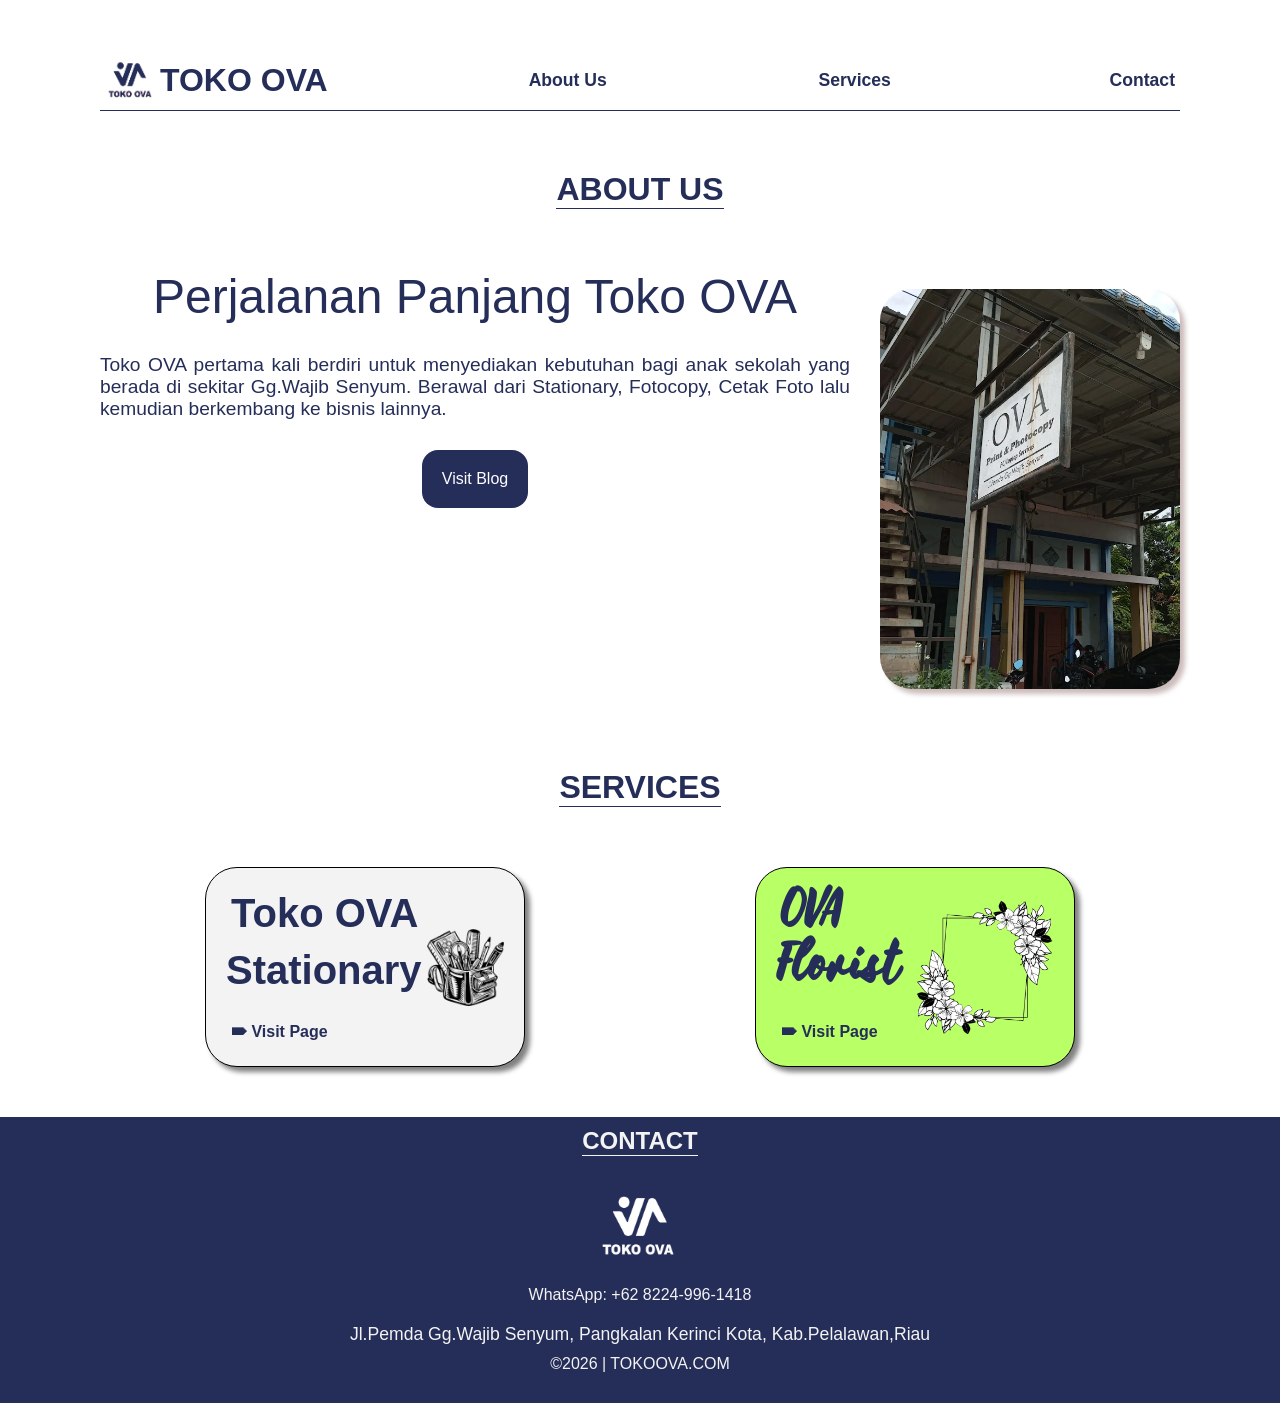
==== commit 04e168da: "Update index.html" ====
--- a/index.html
+++ b/index.html
@@ -5,6 +5,7 @@
     <meta name="viewport" content="width=device-width, initial-scale=1.0">
     <title>TOKO OVA</title>
     <link rel="stylesheet" href="style.css">
+    <link rel="shortcut icon" href="img/icon/Logo OVA Transparent.png" type="image/x-icon">
 </head>
 <body>
     <div class="container">
--- a/style.css
+++ b/style.css
@@ -8,25 +8,27 @@
     src: url(font/The\ Florist\ Handwriting.ttf);
 }
 body{
+    display: flex;
+    flex-direction: column;
+    width: 100vw;
+    height: 100vh;
     overflow-x: hidden;
-    display: flex;
-    flex-direction: column;
 }
 
 .container{
-    width: 100vw;
+    width: 100%;
     /* background-color: aquamarine; */
     display: flex;
     flex-direction: column;
     justify-content: center;
-    padding: 40px 50px;
+    padding: 20px 20px;
     box-sizing: border-box;
     color: #252d59;
     
     
 }
 
-.navbar  header section{
+.navbar,header,section{
     min-width: 400px;
     box-sizing: border-box;
 }
@@ -115,6 +117,7 @@
     box-sizing: border-box;
     margin: 30px auto;
     max-width: 1080px;
+    flex-wrap: wrap;
     
 }
 header h1{
@@ -144,25 +147,31 @@
 
 
 header .company-profile{
-    flex: 2;
+   flex: 1;
     padding-right: 30px;
     box-sizing: border-box;
     text-align: justify;
     display: flex;
     flex-direction: column;
-    justify-content: space-between;
+    justify-content: flex-start;
+    align-items: center;
+    
 }
 
 header .shop-img{
     background-image: url(img/toko.webp);
     border-radius: 2rem;
     box-shadow:5px 5px 5px rgb(204, 188, 188) ;
-    flex: 2;
+    
     background-size: cover;
     background-repeat: no-repeat;
     background-color: black;
     background-position: center;
-    min-width: 300px;
+    aspect-ratio: 3/4;
+    width: 300px;
+    margin: 20px auto;
+    
+    
 }
 
 .services{
@@ -180,7 +189,7 @@
 }
 
 .services .box{
-    width: 400px;
+    max-width: 320px;
     height: 200px;
     border: 1px black solid;
     margin: 0px auto;
@@ -189,6 +198,7 @@
     display: flex;
     border-radius: 2rem;
     box-shadow: 5px 5px 5px gray;
+    flex: 1;
 }
 
 .services .box.stationary{
@@ -274,7 +284,7 @@
 }
 .contact{
     background-color: #252d59;
-    width: 100vw;
+    width: 100%;
     display: flex;
     flex-direction: column;
     align-items: center;
